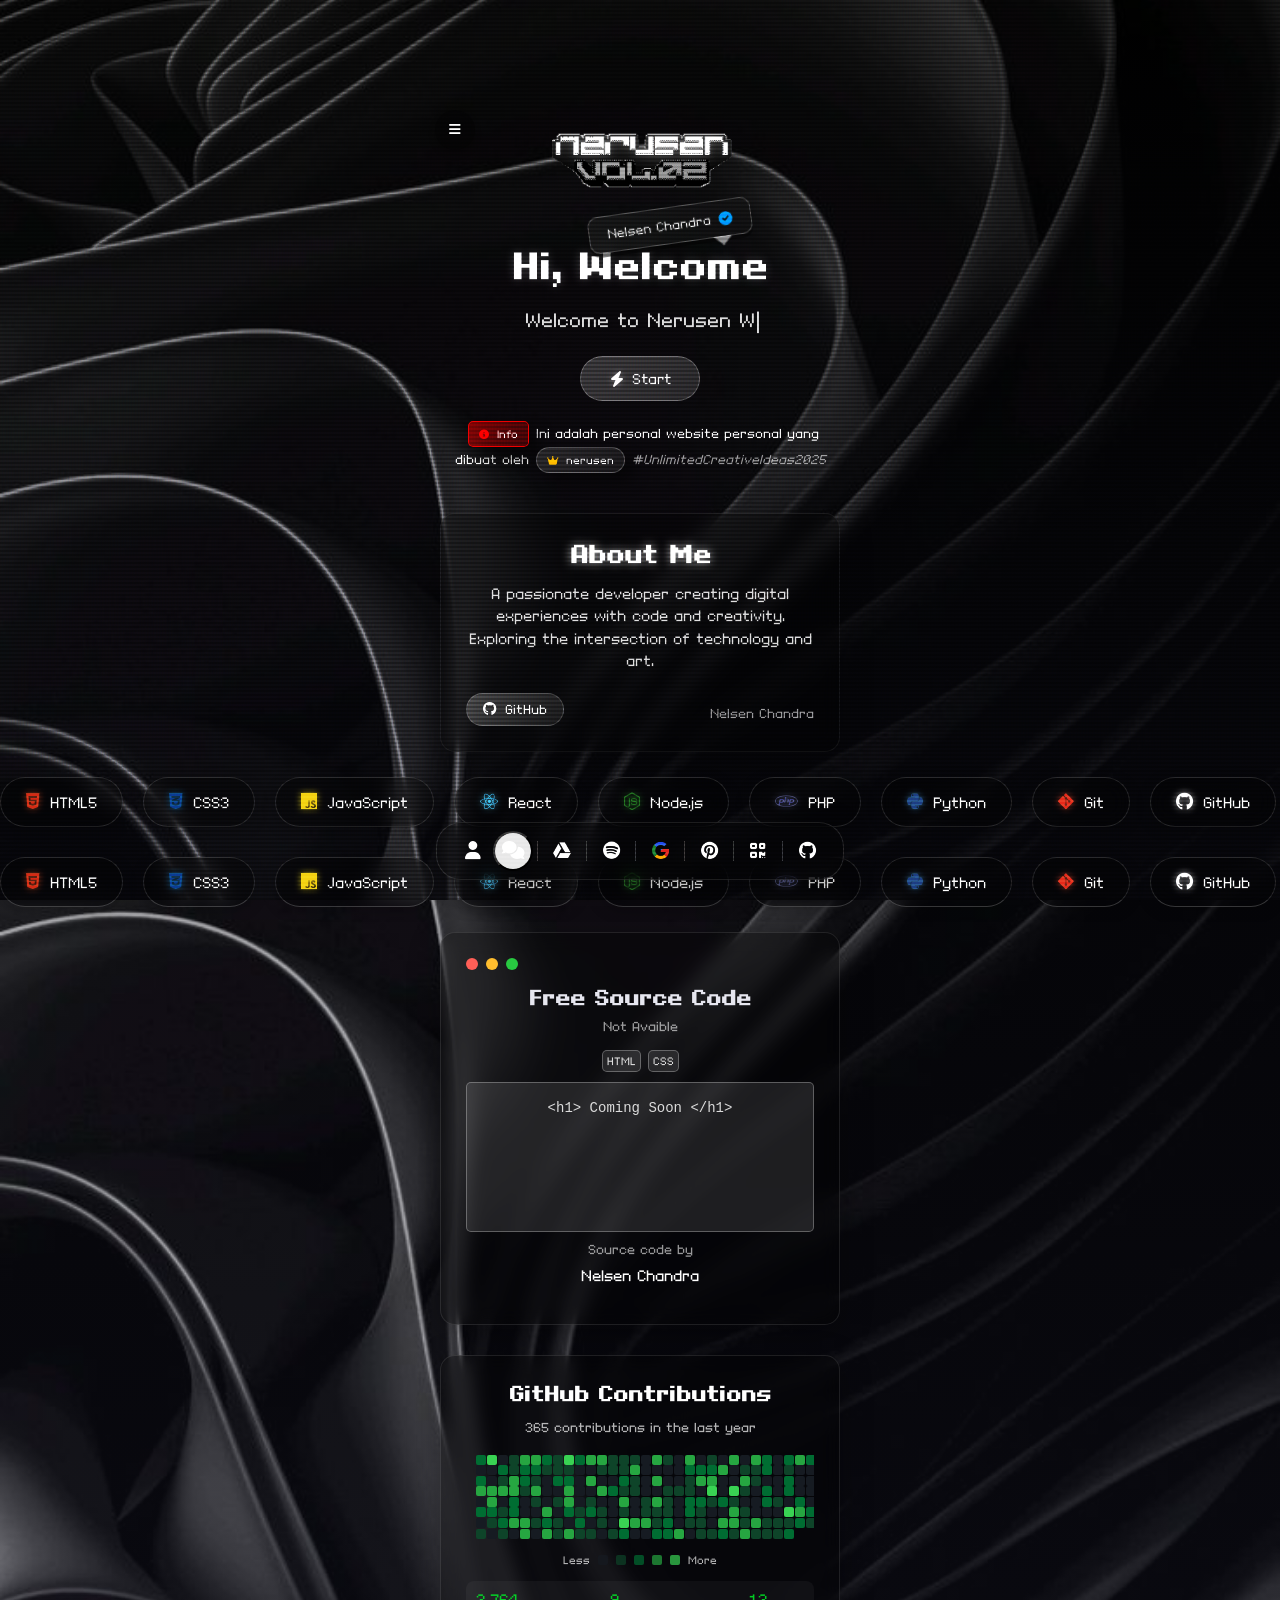
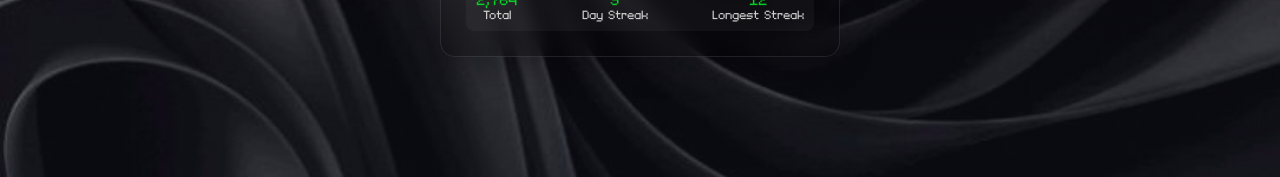
==== index.html @ 4bb4ef67 "Update index.html" ====
<!DOCTYPE html>
<html lang="en">
<head>
    <meta charset="UTF-8">
    <meta name="viewport" content="width=device-width, initial-scale=1.0">
    <title>Nerusen - Digital Space & Creative Portfolio</title>
    
    <!-- Primary Meta Tags -->
    <meta name="title" content="Nerusen - Digital Space & Creative Portfolio">
    <meta name="description" content="Welcome to Nerusen's digital space - a creative portfolio showcasing web development, design, and innovative digital experiences. Explore my projects and connect with me!">
    <meta name="keywords" content="Nerusen, web development, portofolio, creative, digital space, Nelsen Chandra, programming, design, smk ketintang, surabaya, designer, Nelsen Sketsa, Nelsen Smk Ketintang, Viral, trend, store, desain, desainer, referensi, aesthetic, nerusen, nerusen takahashi, nelsen chandra wijaya, nelsen nerusen, nelsen, graphic designer, nelsen github, nelsen portofolio, portofolio nelsen">
    <meta name="author" content="Nelsen Chandra">
    <meta name="robots" content="index, follow">
    
    <!-- Open Graph / Facebook -->
    <meta property="og:type" content="website">
    <meta property="og:url" content="https://nerusen.web.id/">
    <meta property="og:title" content="Nerusen - Creative Portfolio🎨">
    <meta property="og:description" content="Welcome to Nerusen's digital space - a creative portfolio showcasing web development, design, and innovative digital experiences. Explore my projects and connect with me!">
    <meta property="og:image" content="https://nerusen.web.id/assets/images/preview.jpg">
    <meta property="og:image:width" content="1200">
    <meta property="og:image:height" content="630">
    <meta property="og:image:alt" content="Nerusen Digital Space Preview">
    <meta property="og:site_name" content="Nerusen">
    <meta property="og:locale" content="en_US">
    
    <!-- Twitter Card -->
    <meta name="twitter:card" content="summary_large_image">
    <meta name="twitter:url" content="https://nerusen.web.id/">
    <meta name="twitter:title" content="Nerusen - Digital Space & Creative Portfolio">
    <meta name="twitter:description" content="Welcome to Nerusen's digital space - a creative portfolio showcasing web development, design, and innovative digital experiences.">
    <meta name="twitter:image" content="https://nerusen.web.id/assets/images/preview.jpg">
    <meta name="twitter:image:alt" content="Nerusen Digital Space Preview">
    <meta name="twitter:site" content="@nerusen">
    <meta name="twitter:creator" content="@nerusen">
    
    <!-- WhatsApp specific meta tags -->
    <meta property="og:image:secure_url" content="https://nerusen.web.id/assets/images/preview.jpg">
    <meta property="og:image:type" content="image/jpeg">
    
    <!-- Additional SEO and Social Media -->
    <link rel="canonical" href="https://nerusen.web.id/">
    <link rel="icon" type="image/x-icon" href="/assets/images/logo.ico">
    <link rel="shortcut icon" type="image/x-icon" href="/assets/images/logo.ico">
    <link rel="apple-touch-icon" href="/assets/images/logo.ico">
    <link rel="manifest" href="/manifest.json">
    
    <link rel="stylesheet" href="https://cdnjs.cloudflare.com/ajax/libs/font-awesome/6.4.0/css/all.min.css">
    <link href="https://fonts.googleapis.com/css2?family=Silkscreen&display=swap" rel="stylesheet">
    <style>
        :root {
            --bg-color: #121212;
            --text-color: #ffffff;
            --card-bg: rgba(0, 0, 0, 0.322);
            --card-border: rgba(255, 255, 255, 0.1);
            --button-bg: rgba(255, 255, 255, 0.1);
            --button-hover: rgba(255, 255, 255, 0.15);
            --glass-blur: blur(10px);
            --success: #00ff009c;
            --danger: #ff0055;
        }

        * {
            margin: 0;
            padding: 0;
            box-sizing: border-box;
            transition: background-color 0.5s ease, color 0.3s ease;
        }

        body {
            font-family: 'Segoe UI', Tahoma, Geneva, Verdana, sans-serif;
            color: var(--text-color);
            min-height: 100vh;
            display: flex;
            flex-direction: column;
            align-items: center;
            justify-content: flex-start;
            padding: 20px;
            padding-top: 10vh;
            background: 
                linear-gradient(rgba(0, 0, 0, 0.411), rgba(33, 33, 56, 0.3)),
                url('bg.jpg') no-repeat center center fixed;
            background-size: cover;
            background-attachment: scroll;
            position: relative;
            overflow-y: auto;
            overflow-x: hidden;
        }

        body::before {
            position: fixed;
            top: 0;
            left: 0;
            width: 100%;
            height: 100%;
            content: "";
            background: 
                linear-gradient(rgba(0, 0, 0, 0.4), rgba(33, 33, 56, 0.3)),
                url('bg.jpg') no-repeat center center;
            background-size: cover;
            z-index: -1;
        }

        @font-face {
            font-family: 'codedex';
            src: url('assets/pixelgrid-squareboldm.woff') format('woff');
            font-weight: normal;
            font-style: normal;
        }

        @font-face {
            font-family: 'codedexs';
            src: url('assets/pixelgrid-squarebolds.woff') format('woff');
            font-weight: normal;
            font-style: normal;
        }

        /* LCD Overlay Effect */
        .lcd-overlay {
            position: fixed;
            top: 0;
            left: 0;
            width: 100%;
            height: 100%;
            background: 
                linear-gradient(rgba(0, 0, 0, 0.24) 50%, rgba(0, 0, 0, 0.473) 50%), 
                linear-gradient(90deg, rgba(255, 0, 0, 0.06), rgba(0, 255, 0, 0.02), rgba(0, 0, 255, 0.06));
            background-size: 100% 4px, 3px 100%;
            pointer-events: none;
            z-index: 10001;
            mix-blend-mode: overlay;
            animation: lcdOverlayMove 6s linear infinite;
            background-position: 0 0, 0 0;
            content: "";
            display: block;
        }

        @keyframes lcdOverlayMove {
            0% {
                background-position: 0 0, 0 0;
            }
            50% {
                background-position: 0 4px, 3px 0;
            }
            100% {
                background-position: 0 0, 0 0;
            }
        }

        .container {
            width: 100%;
            max-width: 450px;
            margin: 0 auto;
            position: relative;
            padding: 0 25px;
            box-sizing: border-box;
            text-align: center;
        }

        .menu-toggle {
            position: absolute;
            color: white;
            top: 20px;
            left: 20px;
            background: var(--card-bg);
            border: none;
            width: 40px;
            height: 40px;
            border-radius: 50%;
            display: flex;
            align-items: center;
            justify-content: center;
            cursor: pointer;
            backdrop-filter: var(--glass-blur);
            -webkit-backdrop-filter: var(--glass-blur);
            z-index: 10;
            transition: all 0.3s cubic-bezier(0.25, 0.8, 0.25, 1);
            box-shadow: 0 4px 6px rgba(0, 0, 0, 0.253);
        }

        .menu-toggle:hover {
            background: var(--card-bg);
            transform: scale(1.15);
        }

        .menu-dropdown {
            font-family: 'codedexs', monospace;
            position: absolute;
            top: 70px;
            left: 20px;
            background: var(--card-bg);
            backdrop-filter: var(--glass-blur);
            -webkit-backdrop-filter: var(--glass-blur);
            border-radius: 12px;
            padding: 10px;
            width: 250px;
            box-shadow: 0 8px 32px rgba(0, 0, 0, 0.404);
            border: 1px solid var(--card-border);
            opacity: 0;
            pointer-events: none;
            transform: translateY(-10px);
            transition: all 0.3s ease;
            z-index: 16;
        }

        .menu-toggle.active + .menu-dropdown {
            opacity: 1;
            pointer-events: all;
            transform: translateY(0);
        }

        .menu-dropdown a {
            display: block;
            padding: 8px 12px;
            background: var(--button-bg);
            color: var(--text-color);
            text-decoration: none;
            border-radius: 6px;
            margin: 4px 0;
            transition: background 0.3s ease;
        }

        .menu-dropdown a:hover {
            background: var(--success);
        }

        .profile-card {
            display: flex;
            flex-direction: column;
            align-items: center;
            margin-bottom: 30px;
            text-align: center;
        }

        .profile-pic {
            width: 200px;
            height: 100px;
            filter: saturate(0%);
            margin-top: 20px;
            object-fit: cover;
            margin-bottom: 20px;
            border: 0px solid var(--text-color);
            transition: transform 0.3s ease, backdrop-filter 0.2s ease;
            border-radius: 12px;
        }
        
        .profile-pic:hover {
            transform: scale(1.1);
            filter: none;
            -webkit-transform: scale(1.1);
        }

        .title-wrapper {
            display: flex;
            align-items: center;
            justify-content: center;
            position: relative;
            margin-bottom: 10px;
            width: 100%;
        }

        .title {
            font-family: 'codedex', monospace;
            font-size: 35px;
            font-weight: 700;
            text-align: center;
            margin-bottom: -25px;
            color: #ffffff !important;
            opacity: 1 !important;
            text-shadow: 0 0 10px rgba(255, 255, 255, 0.3);
            position: relative;
            z-index: 5;
            pointer-events: none;
            margin-top: 15px;
            line-height: 1.2;
            width: 100%;
            text-align: center;
            margin-left: auto;
            margin-right: auto;
            display: block;
        }

        .github-button-overlay {
            position: absolute;
            top: -45px;
            right: 20px;
            transform: translate(50px, -20px) rotate(-8deg);
            z-index: 15;
            display: flex;
            align-items: center;
            gap: 8px;
            padding: 10px 18px;
            background: linear-gradient(135deg, rgba(78, 78, 78, 0.3), rgba(39, 39, 39, 0.2));
            backdrop-filter: blur(10px);
            border: 1px solid rgba(255, 255, 255, 0.4);
            border-radius: 10px 10px 10px 10px;
            color: #ffffff;
            font-family: 'codedexs', monospace;
            font-size: 12px;
            font-weight: 500;
            text-decoration: none;
            cursor: pointer;
            transition: all 0.5s cubic-bezier(0.175, 0.885, 0.32, 1.275);
            box-shadow: 0 4px 0 rgba(0, 0, 0, 0.4);
            white-space: nowrap;
            pointer-events: auto;
            position: relative;
        }

        .github-button-overlay::before {
            content: '';
            position: absolute;
            bottom: -10px;
            right: 20px;
            width: 0;
            height: 0;
            border-style: solid;
            border-width: 10px 10px 0 10px;
            border-color: rgba(255, 255, 255, 0.4) transparent transparent transparent;
        }

        .github-button-overlay::after {
            content: '';
            position: absolute;
            bottom: -9px;
            right: 21px;
            width: 0;
            height: 0;
            border-style: solid;
            border-width: 9px 9px 0 9px;
            border-color: rgba(255, 255, 255, 0.4) transparent transparent transparent;
        }

        .github-button-overlay:hover {
            background: linear-gradient(135deg, rgba(0, 255, 136, 0.4), rgba(0, 255, 21, 0.3));
            transform: translate(50px, -20px) rotate(-10deg) scale(1.05);
            box-shadow: 0 6px 20px rgba(0, 255, 136, 0.4);
            border-color: rgba(0, 255, 136, 0.5);
        }

        .github-button-overlay:hover::before {
            border-color: rgba(0, 255, 136, 0.5) transparent transparent transparent;
        }

        .github-button-overlay:hover::after {
            border-color: rgba(0, 255, 136, 0.4) transparent transparent transparent;
        }

        .github-button-overlay:active {
            transform: translate(55px, -30px) rotate(-8deg) scale(1.02);
        }

        .github-button-overlay i {
            font-size: 14px;
        }

        .subtitle {
            font-family: 'codedexs', monospace;
            font-size: 18px;
            color: #ffffff !important;
            opacity: 0.9 !important;
            margin-bottom: 15px;
            display: flex;
            align-items: center;
            justify-content: center;
            gap: 5px;
        }

        .typewriter {
            display: inline-block;
            position: relative;
            min-height: 1.2em;
        }

        .typewriter::after {
            content: "|";
            position: absolute;
            right: -5px;
            top: 0;
            bottom: 0;
            margin: auto;
            height: 1em;
            animation: blink 1s step-start infinite;
        }

        @keyframes blink {
            0%, 100% { opacity: 1; }
            50% { opacity: 0; }
        }

        /* Bottom Navigation Bar Styles */
        .bottom-nav {
            position: fixed;
            bottom: 20px;
            left: 0;
            right: 0;
            margin: 0 auto;
            width: fit-content;
            background: var(--card-bg);
            backdrop-filter: var(--glass-blur);
            -webkit-backdrop-filter: var(--glass-blur);
            border: 1px solid rgba(255, 255, 255, 0.2);
            border-radius: 25px;
            padding: 8px 16px;
            display: flex;
            align-items: center;
            gap: 0;
            z-index: 1000;
            box-shadow: 0 8px 32px rgba(0, 0, 0, 0.3);
            transition: all 0.3s ease;
            overflow: hidden;
        }

        /* Glowing green animated border */
        .bottom-nav::before {
            content: '';
            position: absolute;
            top: -2px;
            left: -2px;
            right: -2px;
            bottom: -2px;
            background: linear-gradient(45deg, 
                transparent,
                transparent,
                transparent,
                #ffffff94,
                transparent,
                transparent,
                transparent);
            background-size: 400% 400%;
            border-radius: 27px;
            z-index: -1;
            animation: glowing-border 9s linear infinite;
        }

        @keyframes glowing-border {
            0% {
                background-position: 0% 50%;
                box-shadow: 0 0 5px #00ff00, 0 0 10px #00ff00, 0 0 15px #00ff00;
            }
            25% {
                background-position: 100% 0%;
                box-shadow: 0 0 10px #00ff88, 0 0 20px #00ff88, 0 0 30px #00ff88;
            }
            50% {
                background-position: 100% 100%;
                box-shadow: 0 0 15px #00ff00, 0 0 25px #00ff00, 0 0 35px #00ff00;
            }
            75% {
                background-position: 0% 100%;
                box-shadow: 0 0 10px #00ff88, 0 0 20px #00ff88, 0 0 30px #00ff88;
            }
            100% {
                background-position: 0% 50%;
                box-shadow: 0 0 5px #00ff00, 0 0 10px #00ff00, 0 0 15px #00ff00;
            }
        }


        .bottom-nav:hover {
            transform: translateY(-2px);
            box-shadow: 0 12px 40px rgba(0, 0, 0, 0.4);
        }

        .nav-item {
            display: flex;
            align-items: center;
            justify-content: center;
            width: 40px;
            height: 40px;
            color: var(--text-color);
            text-decoration: none;
            font-size: 18px;
            transition: all 0.3s ease;
            position: relative;
            border-radius: 50%;
        }

        .nav-item:hover {
            background: var(--button-hover);
            transform: scale(1.1);
        }

        .nav-item.active {
            background: var(--button-hover);
            color: var(--success);
        }

        .nav-divider {
            width: 1px;
            height: 20px;
            background: rgba(255, 255, 255, 0.315);
            margin: 0 4px;
        }

        /* Start Button Styles */
        .start-button {
            margin-top: 10px;
            font-family: 'codedexs', monospace;
            background: linear-gradient(135deg, rgba(255, 255, 255, 0.3), rgba(255, 255, 255, 0.2));
            backdrop-filter: blur(10px);
            border: 1.5px solid rgba(255, 255, 255, 0.4);
            border-radius: 25px;
            padding: 12px 25px;
            color: var(--text-color);
            font-weight: 500;
            text-decoration: none;
            display: inline-flex;
            align-items: center;
            justify-content: center;
            gap: 8px;
            cursor: pointer;
            transition: all 0.4s cubic-bezier(0.175, 0.885, 0.32, 1.275);
            user-select: none;
            width: 120px;
            height: 45px;
            position: relative;
            overflow: hidden;
            box-shadow: 0 0 0 rgba(255, 255, 255, 0.822);
        }

        .start-button::before {
            content: '';
            position: absolute;
            top: 0;
            left: -100%;
            width: 100%;
            height: 100%;
            background: linear-gradient(90deg, transparent, rgba(255, 255, 255, 0.2), transparent);
            transition: left 0.5s;
        }

        .start-button:hover:not(.loading)::before {
            left: 100%;
        }

        .start-button:hover:not(.loading) {
            background: linear-gradient(135deg, rgba(255, 255, 255, 0.4), rgba(255, 255, 255, 0.3));
            transform: translateY(-3px) scale(1.05);
            box-shadow: 0 8px 25px rgba(255, 255, 255, 0.3), 0 0 20px rgba(255, 255, 255, 0.2);
            border-color: rgba(255, 255, 255, 0.6);
        }

        .start-button:active:not(.loading) {
            transform: translateY(-1px) scale(1.02);
            box-shadow: 0 4px 15px rgba(255, 255, 255, 0.4);
        }

        .start-button.loading {
            cursor: not-allowed;
            background: linear-gradient(135deg, rgba(255, 255, 255, 0.1), rgba(255, 255, 255, 0.05));
            border-color: rgba(255, 255, 255, 0.521);
            animation: pulse-glow 2s ease-in-out infinite;
        }

        .start-button .fa-bolt {
            font-size: 16px;
            transition: all 0.4s ease;
            filter: drop-shadow(0 0 3px rgba(255, 255, 255, 0.5));
        }

        .start-button:hover:not(.loading) .fa-bolt {
            animation: bolt-flash 1.5s ease-in-out infinite;
        }

        .start-button.loading .fa-bolt {
            opacity: 0;
            transform: scale(0);
        }

        /* Enhanced loading animation */
        .loading-spinner {
            width: 24px;
            height: 24px;
            border: 2px solid rgba(255, 255, 255, 0.2);
            border-top: 2px solid rgba(255, 255, 255, 0.8);
            border-right: 2px solid rgba(255, 255, 255, 0.6);
            border-radius: 50%;
            animation: neon-spin 1.2s cubic-bezier(0.68, -0.55, 0.265, 1.55) infinite;
            position: absolute;
            left: 50%;
            top: 50%;
            transform: translate(-50%, -50%);
            box-shadow: 0 0 10px rgba(255, 255, 255, 0.5);
        }

        @keyframes neon-spin {
            0% { 
                transform: translate(-50%, -50%) rotate(0deg);
                box-shadow: 0 0 10px rgba(255, 255, 255, 0.5);
            }
            50% {
                box-shadow: 0 0 20px rgba(255, 255, 255, 0.8), 0 0 30px rgba(255, 255, 255, 0.4);
            }
            100% { 
                transform: translate(-50%, -50%) rotate(360deg);
                box-shadow: 0 0 10px rgba(255, 255, 255, 0.5);
            }
        }

        @keyframes pulse-glow {
            0%, 100% {
                box-shadow: 0 0 5px rgba(255, 255, 255, 0.2);
            }
            50% {
                box-shadow: 0 0 15px rgba(255, 255, 255, 0.4), 0 0 25px rgba(255, 255, 255, 0.2);
            }
        }

        @keyframes bolt-flash {
            0%, 100% {
                filter: drop-shadow(0 0 3px rgba(255, 255, 255, 0.5));
                transform: scale(1);
            }
            50% {
                filter: drop-shadow(0 0 8px rgb(255, 255, 255));
                transform: scale(1.2);
            }
        }

        /* About Me Container Styles */
        .about-container {
            margin-top: 40px;
            margin-bottom: -30px;
            background: var(--card-bg);
            backdrop-filter: var(--glass-blur);
            -webkit-backdrop-filter: var(--glass-blur);
            border: 1px solid var(--card-border);
            border-radius: 15px;
            padding: 25px;
            width: 100%;
            max-width: 400px;
            box-shadow: 0 8px 32px rgba(0, 0, 0, 0.3);
            transition: all 0.3s ease;
        }

        .about-container:hover {
            transform: translateY(-2px);
            box-shadow: 0 12px 40px rgba(0, 0, 0, 0.4);
        }

        .about-title {
            font-family: 'codedex', monospace;
            font-size: 24px;
            font-weight: 700;
            color: var(--text-color);
            margin-bottom: 15px;
            text-align: center;
            text-shadow: 0 0 10px rgb(255, 255, 255);
        }

        .about-description {
            font-family: 'codedexs', monospace;
            font-size: 14px;
            color: var(--text-color);
            opacity: 0.9;
            line-height: 1.6;
            margin-bottom: 20px;
            text-align: center;
        }

        .about-footer {
            display: flex;
            justify-content: space-between;
            align-items: center;
            gap: 15px;
        }

        .github-button {
            display: inline-flex;
            align-items: center;
            gap: 8px;
            background: linear-gradient(135deg, rgba(255, 255, 255, 0.384), rgba(255, 255, 255, 0.1));
            border: 1px solid rgba(255, 255, 255, 0.3);
            border-radius: 20px;
            padding: 8px 16px;
            color: var(--text-color);
            text-decoration: none;
            font-family: 'codedexs', monospace;
            font-size: 12px;
            transition: all 0.3s ease;
            backdrop-filter: blur(5px);
        }

        .github-button:hover {
            background: linear-gradient(135deg, rgba(255, 255, 255, 0.3), rgba(255, 255, 255, 0.541));
            transform: scale(1.05);
            box-shadow: 0 4px 15px rgba(255, 255, 255, 0.3);
        }

        .github-button i {
            font-size: 14px;
        }

        .author-name {
            font-family: 'codedexs', monospace;
            font-size: 12px;
            margin-top: 8px;
            color: var(--text-color);
            opacity: 0.7;
            /*font-style: italic;*/
        }

        .footer-start {
            font-family: 'codedexs', monospace;
            font-size: 12px;
            line-height: 20px;
            margin-top: 20px;
            transition: all 0.5s ease;
        }

        .nelsen {
            display: inline-flex;
            align-items: center;
            gap: 8px;
            background: linear-gradient(135deg, rgba(184, 184, 184, 0.288), rgba(92, 92, 92, 0.3));
            border: 1px solid rgba(255, 255, 255, 0.411);
            border-radius: 30px;
            padding: 2px 10px;
            margin-right: 7px;
            margin-left: 7px;
            box-shadow: 10px 10px 15px rgba(0, 0, 0, 0.445);
            color: rgb(255, 255, 255);
            text-decoration: none;
            font-family: 'codedexs', monospace;
            font-size: 10px;
            perspective: 300px;
            transition: all 0.5s ease;
            backdrop-filter: blur(5px);
        }

        .nelsen:hover {
            background: linear-gradient(135deg, rgba(255, 255, 255, 0.3), rgba(43, 43, 43, 0.7));
            box-shadow: 10px 10px 15px rgba(0, 0, 0, 0.63);
            border: 1px solid rgba(255, 255, 255, 0.411);
            transform: rotate(8deg) scale(1.1);
            transition: all 0.5s ease;
        }

        .nelsen:hover i {
            transform: scale(1.2);
        }

        .nelsen i {
            color:rgb(255, 208, 0);
            font-size: 10px;
            transition: all 0.5s ease;
        }

        .info {
            display: inline-flex;
            align-items: center;
            gap: 8px;
            background: linear-gradient(135deg, rgba(255, 0, 0, 0.637), rgba(255, 0, 0, 0.349));
            border: 1px solid rgba(255, 0, 0, 0.932);
            border-radius: 5px;
            padding: 2px 10px;
            margin-right: 7px;
            margin-left: 7px;
            box-shadow: 10px 10px 15px rgba(0, 0, 0, 0.445);
            color: rgb(255, 255, 255);
            text-decoration: none;
            font-family: 'codedexs', monospace;
            font-size: 10px;
            transition: all 0.5s ease;
            backdrop-filter: blur(5px);
        }

        .info:hover {
            background: linear-gradient(135deg, rgba(255, 0, 0, 0.637), rgba(255, 0, 0, 0.349));
            box-shadow: 10px 10px 15px rgba(0, 0, 0, 0.63);
            border: 1px solid rgba(255, 0, 0, 0.932);
            transform: scale(1.1);
            transition: all 0.5s ease;
        }

        .info:hover i {
            color: rgb(255, 255, 255);
            transition: all 0.5s ease;
        }

        .info i {
            color:rgb(255, 0, 0);
            font-size: 10px;
            transition: all 0.5s ease;
        }

        /* Responsive adjustments for about container */
        @media (max-width: 480px) {
            .about-container {
                padding: 20px;
                margin-top: 30px;
            }
            
            .about-title {
                font-size: 20px;
            }
            
            .about-description {
                font-size: 12px;
            }
            
            .about-footer {
                flex-direction: column;
                gap: 10px;
                align-items: center;
            }
            
            .github-button {
                font-size: 11px;
                padding: 6px 12px;
            }
            
            .author-name {
                font-size: 11px;
            }

            .nelsen {
                font-size: 9px;
            }

            .footer-start {
                font-size: 11px;
            }
        }

        /* Responsive adjustments for nav */
        @media (max-width: 480px) {
            .bottom-nav {
                bottom: 15px;
                padding: 6px 12px;
            }
            
            .nav-item {
                width: 35px;
                height: 35px;
                font-size: 16px;
            }
        }

        .github-contributions {
            margin-top: 30px;
            background: rgba(0, 0, 0, 0.322);
            backdrop-filter: blur(10px);
            -webkit-backdrop-filter: blur(10px);
            border: 1px solid rgba(255, 255, 255, 0.1);
            border-radius: 15px;
            padding: 25px;
            margin-bottom: 50px;
            width: 100%;
            max-width: 400px;
            box-shadow: 0 8px 32px rgba(0, 0, 0, 0.3);
            transition: all 0.3s ease;
            font-family: 'Segoe UI', Tahoma, Geneva, Verdana, sans-serif;
        }

        .github-contributions:hover {
            transform: translateY(-2px);
            box-shadow: 0 12px 40px rgba(0, 0, 0, 0.4);
        }

        .contributions-title {
            font-family: 'codedex', monospace;
            font-size: 20px;
            font-weight: 700;
            color: #ffffff;
            margin-bottom: 15px;
            text-align: center;
        }

        .contributions-subtitle {
            font-family: 'codedexs', monospace;
            font-size: 12px;
            color: #ffffff;
            opacity: 0.7;
            margin-bottom: 20px;
            text-align: center;
        }

        .contributions-scroll-container {
            width: 100%;
            overflow-x: auto;
            position: relative;
            border-radius: 0px;
            scrollbar-width: thin;
            scrollbar-color: rgba(255, 255, 255, 0.2) transparent;
            padding: 0 10px;
            box-sizing: border-box;
        }

        .contributions-scroll-container::-webkit-scrollbar {
            height: 6px;
        }

        .contributions-scroll-container::-webkit-scrollbar-track {
            background: rgba(255, 255, 255, 0.1);
            border-radius: 3px;
        }

        .contributions-scroll-container::-webkit-scrollbar-thumb {
            background: rgba(255, 255, 255, 0.3);
            border-radius: 3px;
        }

        .contributions-scroll-container::-webkit-scrollbar-thumb:hover {
            background: rgba(255, 255, 255, 0.5);
        }
        
        .contribution-grid {
            display: grid;
            grid-template-columns: repeat(48, 1fr);
            grid-template-rows: repeat(7, 1fr);
            column-gap: 1px;
            row-gap: -2px;
            margin: 0;
            width: fit-content;
            min-width: 100%;
            padding: 0;
            height: 84px;
        }

        .contribution-day {
            width: 10px;
            height: 10px;
            border-radius: 2px;
            cursor: pointer;
            transition: all 0.2s ease;
        }

        .contribution-day:hover {
            transform: scale(1.2);
            box-shadow: 0 0 5px rgba(255, 255, 255, 0.3);
        }

        .level-0 { background-color: #161b22; }
        .level-1 { background-color: #0e4429; }
        .level-2 { background-color: #006d32; }
        .level-3 { background-color: #26a641; }
        .level-4 { background-color: #39d353; }

        .contribution-legend {
            display: flex;
            align-items: center;
            justify-content: center;
            gap: 8px;
            margin-top: 15px;
            font-family: 'codedexs', monospace;
            font-size: 10px;
            color: #ffffff;
            opacity: 0.7;
        }

        .legend-item {
            display: flex;
            align-items: center;
            gap: 4px;
        }

        .legend-color {
            width: 10px;
            height: 10px;
            border-radius: 2px;
        }

        .contribution-stats {
            display: flex;
            justify-content: space-between;
            align-items: center;
            gap: 15px;
            margin-top: 15px;
            padding: 10px;
            background: rgba(255, 255, 255, 0.05);
            border-radius: 8px;
            font-family: 'codedexs', monospace;
            font-size: 11px;
            color: #ffffff;
            opacity: 0.8;
        }

        .stat-item {
            text-align: center;
        }

        .stat-number {
            font-size: 14px;
            font-weight: bold;
            color: #00ff2a;
        }

        .month-label {
            grid-column: span 4;
            text-align: left;
            padding-left: 2px;
            white-space: nowrap;
        }

        @media (max-width: 480px) {
            .contribution-grid {
                grid-template-columns: repeat(53, 1fr);
                grid-template-rows: repeat(7, 1fr);
            }
            
            .contribution-day {
                width: 6px;
                height: 6px;
            }
            
            .contribution-months {
                grid-template-columns: repeat(53, 1fr);
                font-size: 7px;
            }
            
            .contributions-scroll-container {
                overflow-x: auto;
                -webkit-overflow-scrolling: touch;
            }
        }

        @media (max-width: 375px) {
            .contribution-day {
                width: 5px;
                height: 5px;
            }
            
            .contribution-months {
                font-size: 6px;
            }
        }

        @media (max-width: 320px) {
            .contribution-day {
                width: 4px;
                height: 4px;
            }
        }

        /* From Uiverse.io by mymiamo */ 
        .card {
            width: 100%;
            max-width: 400px;
            padding: 25px;
            border: 1px solid #0d1117;
            border-radius: 15px;
            backdrop-filter: var(--glass-blur);
            -webkit-backdrop-filter: var(--glass-blur);
            border: 1px solid var(--card-border);
            background-color: var(--card-bg);
            box-shadow: 0 8px 32px rgba(0, 0, 0, 0.3);
            cursor: pointer;
            margin-top: 10px;
            transition:
                transform 0.2s,
                box-shadow 0.2s;
            position: relative;
            font-family:
                codedexs,
                -apple-system,
                BlinkMacSystemFont,
                "Segoe UI",
                Roboto,
                Oxygen,
                Ubuntu,
                Cantarell,
                "Open Sans",
                "Helvetica Neue",
                sans-serif;
        }

        .card:hover {
            transform: translateY(-5px);
            box-shadow: 0 6px 12px rgba(0, 0, 0, 0.15);
        }

        .mac-header {
            display: flex;
            align-items: center;
            gap: 8px;
            margin-bottom: 15px;
        }

        .mac-header span {
            display: inline-block;
            width: 12px;
            height: 12px;
            border-radius: 50%;
        }

        .mac-header .red {
            background-color: #ff5f57;
        }

        .mac-header .yellow {
            background-color: #ffbd2e;
        }

        .mac-header .green {
            background-color: #28c941;
        }

        .card-title {
            font-family: 'codedex', monospace;
            font-size: 20px;
            margin-bottom: 15px;
            color: #e6e6ef;
        }

        .card-description {
            font-size: 12px;
            color: #ffffff96;
            margin-top: 10px;
            margin-bottom: 15px;
        }

        .card-nelsen {
            font-size: 14px;
            color: #ffffff;
            margin-top: -5px;
            margin-bottom: 15px;
        }

        .card .card-tag {
            display: inline-block;
            font-size: 10px;
            border-radius: 5px;
            background-color: var(--button-bg);
            padding: 4px;
            margin-block-end: 5px;
            color: #dcdcdc;
            border: 1px solid #f3f3f34b;
        }

        .code-editor {
            background-color: var(--button-bg);
            color: #dcdcdc;
            font-family:
                system-ui,
                -apple-system,
                BlinkMacSystemFont,
                "Segoe UI",
                Roboto,
                Oxygen,
                Ubuntu,
                Cantarell,
                "Open Sans",
                "Helvetica Neue",
                monospace;
            font-size: 14px;
            line-height: 1.5;
            border-radius: 5px;
            padding: 15px;
            overflow: auto;
            height: 150px;
            border: 1px solid #f3f3f34b;
            margin-top: 5px;
        }

        .code-editor::-webkit-scrollbar {
            width: 8px;
        }

        .code-editor::-webkit-scrollbar-thumb {
            background: #555;
            border-radius: 4px;
        }

        .code-editor pre code {
            white-space: pre-wrap;
            display: block;
        }

        /* === PERFECT SEAMLESS INFINITY MARQUEE SYSTEM === */
        
        /* Perfect Seamless Infinity Marquee Container */
        .infinity-marquee-container {
            position: relative;
            width: 100vw;
            margin-left: calc(-50vw + 50%);
            margin-right: calc(-50vw + 50%);
            overflow: hidden;
            background: transparent;
            margin: 10px 0 20px 0;
            padding: 0;
            left: 0;
            right: 0;
        }

        /* Infinity Row Container */
        .infinity-marquee-row {
            position: relative;
            overflow: hidden;
            width: 100%;
        }

        /* Perfect Seamless Track - No Gaps Guaranteed */
        .infinity-track {
            display: flex;
            gap: 20px;
            padding: 15px 0;
            will-change: transform;
            width: max-content;
            backface-visibility: hidden;
            perspective: 1000px;
            transform: translateZ(0);
        }

        /* Left to Right Animation - Optimized for seamless loop */
        .infinity-track.scroll-left {
            animation: infinity-scroll-left 25s linear infinite;
        }

        /* Right to Left Animation - Optimized for seamless loop */
        .infinity-track.scroll-right {
            animation: infinity-scroll-right 25s linear infinite;
        }

        /* Reverse direction for second row - Optimized timing */
        .infinity-track.reverse {
            animation: infinity-scroll-reverse 30s linear infinite;
        }

        /* Enhanced Tag Styles for Perfect Animation */
        .infinity-tag {
            display: flex;
            align-items: center;
            gap: 10px;
            padding: 15px 25px;
            background: var(--card-bg);
            backdrop-filter: var(--glass-blur);
            border: 1px solid rgba(255, 255, 255, 0.2);
            border-radius: 30px;
            color: #ffffff;
            font-family: 'codedexs', monospace;
            font-size: 14px;
            white-space: nowrap;
            transition: all 0.4s cubic-bezier(0.175, 0.885, 0.32, 1.275);
            box-shadow: 0 4px 15px rgba(0, 0, 0, 0.2);
            position: relative;
            overflow: hidden;
            flex-shrink: 0;
        }

        .infinity-tag::before {
            content: '';
            position: absolute;
            top: 0;
            left: -100%;
            width: 100%;
            height: 100%;
            background: linear-gradient(90deg, 
                transparent, 
                rgba(255, 255, 255, 0.1), 
                transparent);
            transition: left 0.6s ease;
        }

        .infinity-tag:hover::before {
            left: 100%;
        }

        .infinity-tag:hover {
            transform: translateY(-3px) scale(1.05);
            background: linear-gradient(135deg, 
                rgba(0, 255, 136, 0.2), 
                rgba(0, 255, 76, 0.37));
            box-shadow: 0 8px 25px rgba(0, 255, 136, 0.3);
            border-color: rgba(0, 255, 136, 0.4);
        }

        /* Icon Styles */
        .infinity-tag i {
            font-size: 18px;
            transition: all 0.3s ease;
            filter: drop-shadow(0 0 3px currentColor);
        }

        /* Perfect Seamless Keyframes - No Jumps */
        @keyframes infinity-scroll-left {
            0% {
                transform: translateX(0);
            }
            100% {
                transform: translateX(-50%);
            }
        }

        @keyframes infinity-scroll-right {
            0% {
                transform: translateX(-50%);
            }
            100% {
                transform: translateX(0);
            }
        }

        /* Ultra-smooth reverse animation for seamless loop */
        @keyframes infinity-scroll-reverse {
            0% {
                transform: translateX(-50%);
            }
            100% {
                transform: translateX(0);
            }
        }

        /* Ultra-Smooth Performance Optimizations */
        .infinity-track,
        .infinity-track * {
            will-change: transform;
            backface-visibility: hidden;
            perspective: 1000px;
        }

        /* Responsive Adjustments */
        @media (max-width: 768px) {
            .infinity-marquee-container {
                margin: 15px 0;
            }
            
            .infinity-track {
                gap: 15px;
            }
            
            .infinity-track.scroll-left,
            .infinity-track.scroll-right {
                animation-duration: 30s;
            }
            
            .infinity-tag {
                padding: 12px 20px;
                font-size: 13px;
            }
        }

        @media (max-width: 480px) {
            .infinity-track {
                gap: 12px;
            }
            
            .infinity-track.scroll-left,
            .infinity-track.scroll-right {
                animation-duration: 25s;
            }
            
            .infinity-tag {
                padding: 10px 16px;
                font-size: 12px;
            }
        }

        @media (max-width: 375px) {
            .infinity-track {
                gap: 10px;
            }
            
            .infinity-track.scroll-left,
            .infinity-track.scroll-right {
                animation-duration: 20s;
            }
            
            .infinity-tag {
                padding: 8px 14px;
                font-size: 11px;
            }
        }

    </style>
</head>
<body>
    <!-- LCD Overlay Effect -->
    <div class="lcd-overlay"></div>

    <div class="container">
        <!-- Menu Toggle Button -->
        <button class="menu-toggle" onclick="toggleMenu()">
            <i class="fas fa-bars"></i>
        </button>
        
        <!-- Dropdown Menu -->
        <div class="menu-dropdown">
            <a href="https://discord.gg/nerusen"><i class="fab fa-discord"></i> Discord</a>
            <a href="https://github.com/nerusen"><i class="fab fa-github"></i> GitHub</a>
        </div>

        <!-- Profile Card -->
        <div class="profile-card">
            <img src="pic.gif" alt="Profile" class="profile-pic">
        <div class="title-wrapper">
            <h1 class="title">Hi, Welcome</h1>
        </div>
        <button class="github-button-overlay">
            <span>Nelsen Chandra</span>
            <i class="fa-solid fa-circle-check" style="color: rgb(0, 183, 255)"></i>
        </button>
            <p class="subtitle">
                <span class="typewriter">Welcome to my digital space</span>
            </p>
            
            <!-- Start Button -->
            <button id="start-button" class="start-button" onclick="startWelcome()">
                <i class="fas fa-bolt" id="start-icon"></i>
                <span id="start-text">Start</span>
                <div class="loading-spinner" id="loading-spinner" style="display: none;"></div>
            </button>

            <span class="footer-start" style="color: var(--text-color);"><a class="info" style="opacity: 1 !important;">
                        <i class="fas fa-circle-info fa-fade"></i> Info
                    </a>Ini adalah personal website personal yang dibuat oleh<a class="nelsen" style="opacity: 1 !important;">
                        <i class="fas fa-crown"></i>nerusen
                    </a><span style="opacity: 0.7 !important; font-style: italic;">#UnlimitedCreativeIdeas2025 </span></span>
            
            <!-- About Me Container -->
            <div class="about-container">
                <h2 class="about-title">About Me</h2>
                <p class="about-description">
                    A passionate developer creating digital experiences with code and creativity. 
                    Exploring the intersection of technology and art.
                </p>
                <div class="about-footer">
                    <a href="https://github.com/nerusen" class="github-button" target="_blank">
                        <i class="fab fa-github"></i>
                        GitHub
                    </a>
                    <span class="author-name">Nelsen Chandra</span>
                </div>
            </div>
        </div>
    </div>
            <!-- NEW SMOOTH INFINITY MARQUEE SECTION - REORGANIZED FOR SEAMLESS LOOPING -->
            <div class="infinity-marquee-container">
                <!-- First Row - Left to Right with Duplicated Content for Seamless Loop -->
                <div class="infinity-marquee-row">
                    <div class="infinity-track scroll-left">
                        <!-- First Set -->
                        <div class="infinity-tag"><i class="fab fa-html5" style="color: #E34F26;"></i> HTML5</div>
                        <div class="infinity-tag"><i class="fab fa-css3-alt" style="color: #1572B6;"></i> CSS3</div>
                        <div class="infinity-tag"><i class="fab fa-js" style="color: #F7DF1E;"></i> JavaScript</div>
                        <div class="infinity-tag"><i class="fab fa-react" style="color: #61DAFB;"></i> React</div>
                        <div class="infinity-tag"><i class="fab fa-node-js" style="color: #339933;"></i> Node.js</div>
                        <div class="infinity-tag"><i class="fab fa-php" style="color: #777BB4;"></i> PHP</div>
                        <div class="infinity-tag"><i class="fab fa-python" style="color: #3776AB;"></i> Python</div>
                        <div class="infinity-tag"><i class="fab fa-git-alt" style="color: #F05032;"></i> Git</div>
                        <div class="infinity-tag"><i class="fab fa-github" style="color: #ffffff;"></i> GitHub</div>
                        <div class="infinity-tag"><i class="fas fa-rocket" style="color: #ffffff;"></i> Vercel</div>
                        <div class="infinity-tag"><i class="fab fa-docker" style="color: #2496ED;"></i> Docker</div>
                        <div class="infinity-tag"><i class="fas fa-database" style="color: #47A248;"></i> MongoDB</div>
                        <div class="infinity-tag"><i class="fas fa-database" style="color: #4479A1;"></i> MySQL</div>
                        <div class="infinity-tag"><i class="fas fa-database" style="color: #336791;"></i> PostgreSQL</div>
                        <div class="infinity-tag"><i class="fas fa-code" style="color: #3178C6;"></i> TypeScript</div>
                        <div class="infinity-tag"><i class="fab fa-vuejs" style="color: #4FC08D;"></i> Vue.js</div>
                        <div class="infinity-tag"><i class="fab fa-angular" style="color: #DD0031;"></i> Angular</div>
                        <div class="infinity-tag"><i class="fab fa-bootstrap" style="color: #7952B3;"></i> Bootstrap</div>
                        <div class="infinity-tag"><i class="fas fa-wind" style="color: #4FC08D;"></i> Tailwind</div>
                        <div class="infinity-tag"><i class="fab fa-sass" style="color: #CC6699;"></i> Sass</div>
                        <div class="infinity-tag"><i class="fas fa-cogs" style="color: #8DD6F9;"></i> Webpack</div>
                        <div class="infinity-tag"><i class="fas fa-server" style="color: #339933;"></i> Express</div>
                        <div class="infinity-tag"><i class="fas fa-fire" style="color: #FFCA28;"></i> Firebase</div>
                        <div class="infinity-tag"><i class="fab fa-nextjs" style="color: #51ff00;"></i> Next.js</div>
                        <div class="infinity-tag"><i class="fab fa-nuxtjs" style="color: #00DC82;"></i> Nuxt.js</div>
                        <div class="infinity-tag"><i class="fab fa-gatsby" style="color: #663399;"></i> Gatsby</div>
                        <div class="infinity-tag"><i class="fab fa-graphql" style="color: #E10098;"></i> GraphQL</div>
                        <div class="infinity-tag"><i class="fas fa-redis" style="color: #DC382D;"></i> Redis</div>
                        <div class="infinity-tag"><i class="fas fa-server" style="color: #009639;"></i> Nginx</div>
                        <div class="infinity-tag"><i class="fab fa-aws" style="color: #FF9900;"></i> AWS</div>
                        <div class="infinity-tag"><i class="fab fa-linux" style="color: rgb(255, 255, 255);"></i> Linux</div>
                        <div class="infinity-tag"><i class="fas fa-code" style="color: #007ACC;"></i> VS Code</div>
                        <div class="infinity-tag"><i class="fab fa-figma" style="color: #F24E1E;"></i> Figma</div>
                        <div class="infinity-tag"><i class="fas fa-palette" style="color: #00C4CC;"></i> Canva</div>
                        <div class="infinity-tag"><i class="fas fa-sticky-note" style="color: #bbff00;"></i> Notion</div>
                        <div class="infinity-tag"><i class="fab fa-slack" style="color: #4A154B;"></i> Slack</div>
                        <div class="infinity-tag"><i class="fab fa-discord" style="color: #5865F2;"></i> Discord</div>
                        <div class="infinity-tag"><i class="fab fa-jenkins" style="color: #D24939;"></i> Jenkins</div>
                        <div class="infinity-tag"><i class="fas fa-dharmachakra" style="color: #326CE5;"></i> Kubernetes</div>
                        <div class="infinity-tag"><i class="fas fa-layer-group" style="color: #2496ED;"></i> Docker Compose</div>
                        <div class="infinity-tag"><i class="fas fa-mobile-alt" style="color: #A4C639;"></i> Android</div>
                        <div class="infinity-tag"><i class="fab fa-apple" style="color: #A8AAAC;"></i> iOS</div>
                        <div class="infinity-tag"><i class="fas fa-cloud" style="color: #00BFFF;"></i> Azure</div>
                        <div class="infinity-tag"><i class="fas fa-globe" style="color: #FF7139;"></i> Netlify</div>
                        <div class="infinity-tag"><i class="fas fa-code-branch" style="color: #F05032;"></i> GitLab</div>
                        <div class="infinity-tag"><i class="fas fa-bug" style="color: #7548A6;"></i> Testing</div>
                        <!-- Duplicated Set for Seamless Loop -->
                        <div class="infinity-tag"><i class="fab fa-html5" style="color: #E34F26;"></i> HTML5</div>
                        <div class="infinity-tag"><i class="fab fa-css3-alt" style="color: #1572B6;"></i> CSS3</div>
                        <div class="infinity-tag"><i class="fab fa-js" style="color: #F7DF1E;"></i> JavaScript</div>
                        <div class="infinity-tag"><i class="fab fa-react" style="color: #61DAFB;"></i> React</div>
                        <div class="infinity-tag"><i class="fab fa-node-js" style="color: #339933;"></i> Node.js</div>
                        <div class="infinity-tag"><i class="fab fa-php" style="color: #777BB4;"></i> PHP</div>
                        <div class="infinity-tag"><i class="fab fa-python" style="color: #3776AB;"></i> Python</div>
                        <div class="infinity-tag"><i class="fab fa-git-alt" style="color: #F05032;"></i> Git</div>
                        <div class="infinity-tag"><i class="fab fa-github" style="color: #ffffff;"></i> GitHub</div>
                        <div class="infinity-tag"><i class="fas fa-rocket" style="color: #ffffff;"></i> Vercel</div>
                        <div class="infinity-tag"><i class="fab fa-docker" style="color: #2496ED;"></i> Docker</div>
                        <div class="infinity-tag"><i class="fas fa-database" style="color: #47A248;"></i> MongoDB</div>
                        <div class="infinity-tag"><i class="fas fa-database" style="color: #4479A1;"></i> MySQL</div>
                        <div class="infinity-tag"><i class="fas fa-database" style="color: #336791;"></i> PostgreSQL</div>
                        <div class="infinity-tag"><i class="fas fa-code" style="color: #3178C6;"></i> TypeScript</div>
                        <div class="infinity-tag"><i class="fab fa-vuejs" style="color: #4FC08D;"></i> Vue.js</div>
                        <div class="infinity-tag"><i class="fab fa-angular" style="color: #DD0031;"></i> Angular</div>
                        <div class="infinity-tag"><i class="fab fa-bootstrap" style="color: #7952B3;"></i> Bootstrap</div>
                        <div class="infinity-tag"><i class="fas fa-wind" style="color: #4FC08D;"></i> Tailwind</div>
                        <div class="infinity-tag"><i class="fab fa-sass" style="color: #CC6699;"></i> Sass</div>
                        <div class="infinity-tag"><i class="fas fa-cogs" style="color: #8DD6F9;"></i> Webpack</div>
                        <div class="infinity-tag"><i class="fas fa-server" style="color: #339933;"></i> Express</div>
                        <div class="infinity-tag"><i class="fas fa-fire" style="color: #FFCA28;"></i> Firebase</div>
                        <div class="infinity-tag"><i class="fab fa-nextjs" style="color: #51ff00;"></i> Next.js</div>
                        <div class="infinity-tag"><i class="fab fa-nuxtjs" style="color: #00DC82;"></i> Nuxt.js</div>
                        <div class="infinity-tag"><i class="fab fa-gatsby" style="color: #663399;"></i> Gatsby</div>
                        <div class="infinity-tag"><i class="fab fa-graphql" style="color: #E10098;"></i> GraphQL</div>
                        <div class="infinity-tag"><i class="fas fa-redis" style="color: #DC382D;"></i> Redis</div>
                        <div class="infinity-tag"><i class="fas fa-server" style="color: #009639;"></i> Nginx</div>
                        <div class="infinity-tag"><i class="fab fa-aws" style="color: #FF9900;"></i> AWS</div>
                        <div class="infinity-tag"><i class="fab fa-linux" style="color: rgb(255, 255, 255);"></i> Linux</div>
                        <div class="infinity-tag"><i class="fas fa-code" style="color: #007ACC;"></i> VS Code</div>
                        <div class="infinity-tag"><i class="fab fa-figma" style="color: #F24E1E;"></i> Figma</div>
                        <div class="infinity-tag"><i class="fas fa-palette" style="color: #00C4CC;"></i> Canva</div>
                        <div class="infinity-tag"><i class="fas fa-sticky-note" style="color: #bbff00;"></i> Notion</div>
                        <div class="infinity-tag"><i class="fab fa-slack" style="color: #4A154B;"></i> Slack</div>
                        <div class="infinity-tag"><i class="fab fa-discord" style="color: #5865F2;"></i> Discord</div>
                        <div class="infinity-tag"><i class="fab fa-jenkins" style="color: #D24939;"></i> Jenkins</div>
                        <div class="infinity-tag"><i class="fas fa-dharmachakra" style="color: #326CE5;"></i> Kubernetes</div>
                        <div class="infinity-tag"><i class="fas fa-layer-group" style="color: #2496ED;"></i> Docker Compose</div>
                        <div class="infinity-tag"><i class="fas fa-mobile-alt" style="color: #A4C639;"></i> Android</div>
                        <div class="infinity-tag"><i class="fab fa-apple" style="color: #A8AAAC;"></i> iOS</div>
                        <div class="infinity-tag"><i class="fas fa-cloud" style="color: #00BFFF;"></i> Azure</div>
                        <div class="infinity-tag"><i class="fas fa-globe" style="color: #FF7139;"></i> Netlify</div>
                        <div class="infinity-tag"><i class="fas fa-code-branch" style="color: #F05032;"></i> GitLab</div>
                        <div class="infinity-tag"><i class="fas fa-bug" style="color: #7548A6;"></i> Testing</div>
                    </div>
                </div>
                
                <!-- Second Row - Right to Left (Reverse) -->
                <div class="infinity-marquee-row">
                    <div class="infinity-track reverse">
                        <div class="infinity-tag"><i class="fab fa-html5" style="color: #E34F26;"></i> HTML5</div>
                        <div class="infinity-tag"><i class="fab fa-css3-alt" style="color: #1572B6;"></i> CSS3</div>
                        <div class="infinity-tag"><i class="fab fa-js" style="color: #F7DF1E;"></i> JavaScript</div>
                        <div class="infinity-tag"><i class="fab fa-react" style="color: #61DAFB;"></i> React</div>
                        <div class="infinity-tag"><i class="fab fa-node-js" style="color: #339933;"></i> Node.js</div>
                        <div class="infinity-tag"><i class="fab fa-php" style="color: #777BB4;"></i> PHP</div>
                        <div class="infinity-tag"><i class="fab fa-python" style="color: #3776AB;"></i> Python</div>
                        <div class="infinity-tag"><i class="fab fa-git-alt" style="color: #F05032;"></i> Git</div>
                        <div class="infinity-tag"><i class="fab fa-github" style="color: #ffffff;"></i> GitHub</div>
                        <div class="infinity-tag"><i class="fas fa-rocket" style="color: #ffffff;"></i> Vercel</div>
                        <div class="infinity-tag"><i class="fab fa-docker" style="color: #2496ED;"></i> Docker</div>
                        <div class="infinity-tag"><i class="fas fa-database" style="color: #47A248;"></i> MongoDB</div>
                        <div class="infinity-tag"><i class="fas fa-database" style="color: #4479A1;"></i> MySQL</div>
                        <div class="infinity-tag"><i class="fas fa-database" style="color: #336791;"></i> PostgreSQL</div>
                        <div class="infinity-tag"><i class="fas fa-code" style="color: #3178C6;"></i> TypeScript</div>
                        <div class="infinity-tag"><i class="fab fa-vuejs" style="color: #4FC08D;"></i> Vue.js</div>
                        <div class="infinity-tag"><i class="fab fa-angular" style="color: #DD0031;"></i> Angular</div>
                        <div class="infinity-tag"><i class="fab fa-bootstrap" style="color: #7952B3;"></i> Bootstrap</div>
                        <div class="infinity-tag"><i class="fas fa-wind" style="color: #4FC08D;"></i> Tailwind</div>
                        <div class="infinity-tag"><i class="fab fa-sass" style="color: #CC6699;"></i> Sass</div>
                        <div class="infinity-tag"><i class="fas fa-cogs" style="color: #8DD6F9;"></i> Webpack</div>
                        <div class="infinity-tag"><i class="fas fa-server" style="color: #339933;"></i> Express</div>
                        <div class="infinity-tag"><i class="fas fa-fire" style="color: #FFCA28;"></i> Firebase</div>
                        <div class="infinity-tag"><i class="fab fa-nextjs" style="color: #15ff00;"></i> Next.js</div>
                        <div class="infinity-tag"><i class="fab fa-nuxtjs" style="color: #00DC82;"></i> Nuxt.js</div>
                        <div class="infinity-tag"><i class="fab fa-gatsby" style="color: #663399;"></i> Gatsby</div>
                        <div class="infinity-tag"><i class="fab fa-graphql" style="color: #E10098;"></i> GraphQL</div>
                        <div class="infinity-tag"><i class="fas fa-redis" style="color: #DC382D;"></i> Redis</div>
                        <div class="infinity-tag"><i class="fas fa-server" style="color: #009639;"></i> Nginx</div>
                        <div class="infinity-tag"><i class="fab fa-aws" style="color: #FF9900;"></i> AWS</div>
                        <div class="infinity-tag"><i class="fab fa-linux" style="color: #ffffff;"></i> Linux</div>
                        <div class="infinity-tag"><i class="fas fa-code" style="color: #007ACC;"></i> VS Code</div>
                        <div class="infinity-tag"><i class="fab fa-figma" style="color: #F24E1E;"></i> Figma</div>
                        <div class="infinity-tag"><i class="fas fa-palette" style="color: #00C4CC;"></i> Canva</div>
                        <div class="infinity-tag"><i class="fas fa-sticky-note" style="color: #ffd900;"></i> Notion</div>
                        <div class="infinity-tag"><i class="fab fa-slack" style="color: #4A154B;"></i> Slack</div>
                        <div class="infinity-tag"><i class="fab fa-discord" style="color: #5865F2;"></i> Discord</div>
                        <div class="infinity-tag"><i class="fab fa-jenkins" style="color: #D24939;"></i> Jenkins</div>
                        <div class="infinity-tag"><i class="fas fa-dharmachakra" style="color: #326CE5;"></i> Kubernetes</div>
                        <div class="infinity-tag"><i class="fas fa-layer-group" style="color: #2496ED;"></i> Docker Compose</div>
                        <div class="infinity-tag"><i class="fas fa-mobile-alt" style="color: #A4C639;"></i> Android</div>
                        <div class="infinity-tag"><i class="fab fa-apple" style="color: #A8AAAC;"></i> iOS</div>
                        <div class="infinity-tag"><i class="fas fa-cloud" style="color: #00BFFF;"></i> Azure</div>
                        <div class="infinity-tag"><i class="fas fa-globe" style="color: #FF7139;"></i> Netlify</div>
                        <div class="infinity-tag"><i class="fas fa-code-branch" style="color: #F05032;"></i> GitLab</div>
                        <div class="infinity-tag"><i class="fas fa-bug" style="color: #7548A6;"></i> Testing</div>
                        <!-- Duplicated Set for Seamless Loop -->
                        <div class="infinity-tag"><i class="fab fa-html5" style="color: #E34F26;"></i> HTML5</div>
                        <div class="infinity-tag"><i class="fab fa-css3-alt" style="color: #1572B6;"></i> CSS3</div>
                        <div class="infinity-tag"><i class="fab fa-js" style="color: #F7DF1E;"></i> JavaScript</div>
                        <div class="infinity-tag"><i class="fab fa-react" style="color: #61DAFB;"></i> React</div>
                        <div class="infinity-tag"><i class="fab fa-node-js" style="color: #339933;"></i> Node.js</div>
                        <div class="infinity-tag"><i class="fab fa-php" style="color: #777BB4;"></i> PHP</div>
                        <div class="infinity-tag"><i class="fab fa-python" style="color: #3776AB;"></i> Python</div>
                        <div class="infinity-tag"><i class="fab fa-git-alt" style="color: #F05032;"></i> Git</div>
                        <div class="infinity-tag"><i class="fab fa-github" style="color: #ffffff;"></i> GitHub</div>
                        <div class="infinity-tag"><i class="fas fa-rocket" style="color: #ffffff;"></i> Vercel</div>
                        <div class="infinity-tag"><i class="fab fa-docker" style="color: #2496ED;"></i> Docker</div>
                        <div class="infinity-tag"><i class="fas fa-database" style="color: #47A248;"></i> MongoDB</div>
                        <div class="infinity-tag"><i class="fas fa-database" style="color: #4479A1;"></i> MySQL</div>
                        <div class="infinity-tag"><i class="fas fa-database" style="color: #336791;"></i> PostgreSQL</div>
                        <div class="infinity-tag"><i class="fas fa-code" style="color: #3178C6;"></i> TypeScript</div>
                        <div class="infinity-tag"><i class="fab fa-vuejs" style="color: #4FC08D;"></i> Vue.js</div>
                        <div class="infinity-tag"><i class="fab fa-angular" style="color: #DD0031;"></i> Angular</div>
                        <div class="infinity-tag"><i class="fab fa-bootstrap" style="color: #7952B3;"></i> Bootstrap</div>
                        <div class="infinity-tag"><i class="fas fa-wind" style="color: #4FC08D;"></i> Tailwind</div>
                        <div class="infinity-tag"><i class="fab fa-sass" style="color: #CC6699;"></i> Sass</div>
        </div>
    </div>
    <div class="container">
        <div class="profile-card">
            <!-- From Uiverse.io by mymiamo --> 
            <div class="card">
                <div class="mac-header">
                    <span class="red"></span>
                    <span class="yellow"></span>
                    <span class="green"></span>
                </div>
                <span class="card-title">Free Source Code</span>
                <p class="card-description">
                    Not Avaible
                </p>
                <span class="card-tag">HTML</span> <span class="card-tag">CSS</span>
                <div class="code-editor">
                    <pre><code>&lt;h1&gt; Coming Soon &lt;/h1&gt;</code></pre>
                </div>
                <p class="card-description">
                    Source code by
                </p>
                <p class="card-nelsen">
                    Nelsen Chandra
                </p>
            </div>
    
            <!-- GitHub Contributions Graph - Tambahkan ini ke dalam body HTML Anda -->
            <div class="github-contributions">
                <h2 class="contributions-title">GitHub Contributions</h2>
                <p class="contributions-subtitle">365 contributions in the last year</p>
                <div class="contributions-scroll-container">
                    <div class="contribution-grid" id="contribution-grid"></div>
                </div>
                <div class="contribution-legend">
                    <span>Less</span>
                    <div class="legend-item">
                        <div class="legend-color level-0"></div>
                    </div>
                    <div class="legend-item">
                        <div class="legend-color level-1"></div>
                    </div>
                    <div class="legend-item">
                        <div class="legend-color level-2"></div>
                    </div>
                    <div class="legend-item">
                        <div class="legend-color level-3"></div>
                    </div>
                    <div class="legend-item">
                        <div class="legend-color level-4"></div>
                    </div>
                    <span>More</span>
                </div>
                <div class="contribution-stats">
                    <div class="stat-item">
                        <div class="stat-number" id="total-contributions">1,234</div>
                        <div>Total</div>
                    </div>
                    <div class="stat-item">
                        <div class="stat-number" id="current-streak">42</div>
                        <div>Day Streak</div>
                    </div>
                    <div class="stat-item">
                        <div class="stat-number" id="longest-streak">89</div>
                        <div>Longest Streak</div>
                    </div>
                </div>
            </div>
        </div>
    </div>

    <!-- Bottom Navigation Bar -->
    <nav class="bottom-nav">
        <a href="login.html" class="nav-item" title="Login">
            <i class="fas fa-user"></i>
        </a>
        <button id="aiButton" class="nav-item" title="AI Chat" aria-label="AI Chat">
            <i class="fas fa-comments"></i>
        </button>
        <div class="nav-divider"></div>
        <a href="https://drive.google.com/drive/folders/1--_tvxRn7lTVFvLeLikJVa1tDk2oyWfH" class="nav-item" title="Drive">
            <i class="fab fa-google-drive"></i>
        </a>
        <div class="nav-divider"></div>
        <a href="https://discord.gg/nerusen" class="nav-item" title="Spotify" target="_blank">
            <i class="fab fa-spotify"></i>
        </a>
        <div class="nav-divider"></div>
        <a href="https://google.com" class="nav-item" title="Google" target="_blank">
            <i class="fab fa-google" style="background: conic-gradient(from -45deg, #4285F4, #4285F4 90deg, #EA4335 90deg, #EA4335 180deg, #FBBC05 180deg, #FBBC05 270deg, #34A853 270deg, #34A853 360deg); -webkit-background-clip: text; -webkit-text-fill-color: transparent; background-clip: text;"></i>
        </a>
        <div class="nav-divider"></div>
        <a href="https://pin.it/2VsZawlw9" class="nav-item" title="Pinterest" target="_blank">
            <i class="fab fa-pinterest"></i>
        </a>
        <div class="nav-divider"></div>
        <a href="qris.jpg" class="nav-item" class="nav-item" title="Qris">
            <i class="fas fa-qrcode"></i>
        </a>
        <div class="nav-divider"></div>
        <a href="https://github.com/nerusen" class="nav-item" title="GitHub" target="_blank">
            <i class="fab fa-github"></i>
        </a>
    </nav>

    <script>
        // Create audio element for click sound
        const clickSound = new Audio('click.mp3');
        
        // Function to play click sound
        function playClickSound() {
            clickSound.currentTime = 0;
            clickSound.play().catch(e => console.log('Audio play failed:', e));
        }

        function toggleMenu() {
            playClickSound();
            const menuToggle = document.querySelector('.menu-toggle');
            const menuDropdown = document.querySelector('.menu-dropdown');
            
            menuToggle.classList.toggle('active');
            
            if (menuToggle.classList.contains('active')) {
                menuDropdown.style.opacity = '1';
                menuDropdown.style.pointerEvents = 'all';
                menuDropdown.style.transform = 'translateY(0)';
            } else {
                menuDropdown.style.opacity = '0';
                menuDropdown.style.pointerEvents = 'none';
                menuDropdown.style.transform = 'translateY(-10px)';
            }
        }

        // Close menu when clicking outside
        document.addEventListener('click', function(event) {
            const menuToggle = document.querySelector('.menu-toggle');
            const menuDropdown = document.querySelector('.menu-dropdown');
            
            if (!menuToggle.contains(event.target) && !menuDropdown.contains(event.target)) {
                menuToggle.classList.remove('active');
                menuDropdown.style.opacity = '0';
                menuDropdown.style.pointerEvents = 'none';
                menuDropdown.style.transform = 'translateY(-10px)';
            }
        });

        // Add click sound to menu dropdown links
        document.querySelectorAll('.menu-dropdown a').forEach(link => {
            link.addEventListener('click', playClickSound);
        });

        // Add click sound to bottom navigation items
        document.querySelectorAll('.bottom-nav .nav-item').forEach(item => {
            item.addEventListener('click', playClickSound);
        });

        // Typewriter effect
        const typewriterText = "Welcome to Nerusen World";
        const typewriterElement = document.querySelector('.typewriter');
        let index = 0;

        function typeWriter() {
            if (index < typewriterText.length) {
                typewriterElement.textContent = typewriterText.substring(0, index + 1);
                index++;
                setTimeout(typeWriter, 100);
            }
        }

        // Start typewriter effect after page loads
        window.addEventListener('load', typeWriter);

        // Generate GitHub contribution graph
function generateContributions() {
    const grid = document.getElementById('contribution-grid');
    const totalDays = 365;
    const levels = ['level-0', 'level-1', 'level-2', 'level-3', 'level-4'];
    const weights = [0.35, 0.25, 0.2, 0.15, 0.05]; // Probability weights for each level
    
    // Clear existing content
    grid.innerHTML = '';
    
    let totalContributions = 0;
    let currentStreak = 0;
    let longestStreak = 0;
    let tempStreak = 0;
    
    // Generate contribution data
    for (let i = 0; i < totalDays; i++) {
        const day = document.createElement('div');
        day.className = 'contribution-day';
        
        // Randomly select contribution level based on weights
        const random = Math.random();
        let cumulativeWeight = 0;
        let selectedLevel = 0;
        
        for (let j = 0; j < weights.length; j++) {
            cumulativeWeight += weights[j];
            if (random <= cumulativeWeight) {
                selectedLevel = j;
                break;
            }
        }
        
        // Make it more realistic - higher chance of activity on weekdays
        const date = new Date();
        date.setDate(date.getDate() - (totalDays - i));
        const dayOfWeek = date.getDay();
        
        if (dayOfWeek === 0 || dayOfWeek === 6) {
            // Weekend - slightly lower activity
            if (selectedLevel > 1 && Math.random() < 0.3) {
                selectedLevel = Math.max(0, selectedLevel - 1);
            }
        }
        
        day.classList.add(levels[selectedLevel]);
        
        // Calculate contributions for this day
        const contributions = selectedLevel * (Math.floor(Math.random() * 8) + 2);
        totalContributions += contributions;
        
        // Track streaks
        if (selectedLevel > 0) {
            tempStreak++;
            currentStreak = tempStreak;
        } else {
            longestStreak = Math.max(longestStreak, tempStreak);
            tempStreak = 0;
        }
        
        // Add tooltip
        const dateStr = date.toLocaleDateString('en-US', { 
            weekday: 'short', 
            year: 'numeric', 
            month: 'short', 
            day: 'numeric' 
        });
        
        day.title = `${contributions} contributions on ${dateStr}`;
        
        grid.appendChild(day);
    }
    
    // Update statistics
    longestStreak = Math.max(longestStreak, tempStreak);
    document.getElementById('total-contributions').textContent = totalContributions.toLocaleString();
    document.getElementById('current-streak').textContent = currentStreak;
    document.getElementById('longest-streak').textContent = longestStreak;
}

// Initialize contribution graph when page loads
document.addEventListener('DOMContentLoaded', generateContributions);

        // Start button functionality
        function startWelcome() {
            playClickSound();
            const startButton = document.getElementById('start-button');
            const startIcon = document.getElementById('start-icon');
            const startText = document.getElementById('start-text');
            const loadingSpinner = document.getElementById('loading-spinner');
            
            // Disable button and show loading
            startButton.classList.add('loading');
            startIcon.style.display = 'none';
            startText.style.display = 'none';
            loadingSpinner.style.display = 'block';
            
            // Simulate loading and redirect
            setTimeout(() => {
                window.location.href = 'welcome.html';
            }, 1500); // 1.5 seconds loading animation
        }
    </script>
</body>
</html>
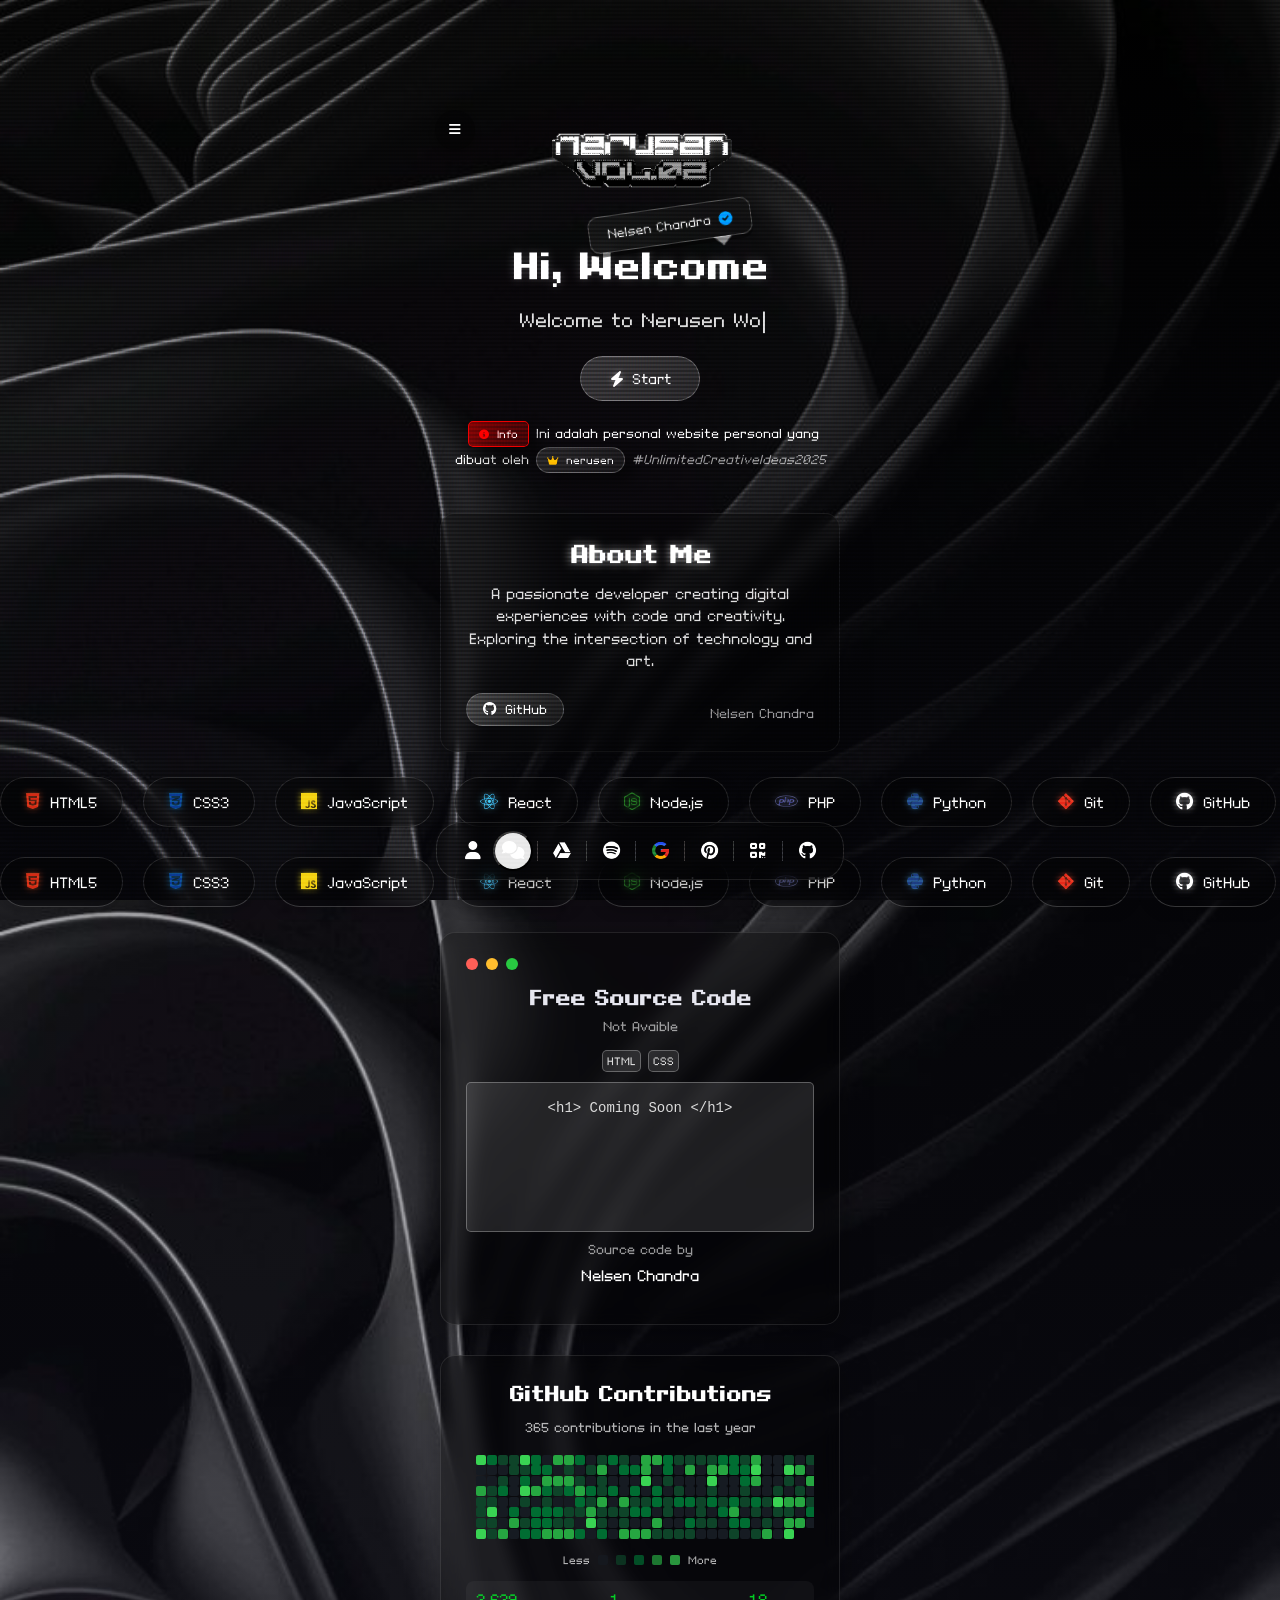
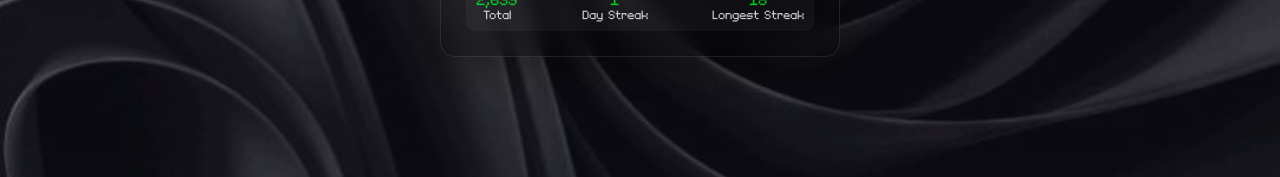
==== commit 0a86356d: "Update index.html" ====
--- a/index.html
+++ b/index.html
@@ -1872,5 +1872,6 @@
             }, 1500); // 1.5 seconds loading animation
         }
     </script>
+    <script src="assets/js/titleAnimation.js"></script>
 </body>
 </html>
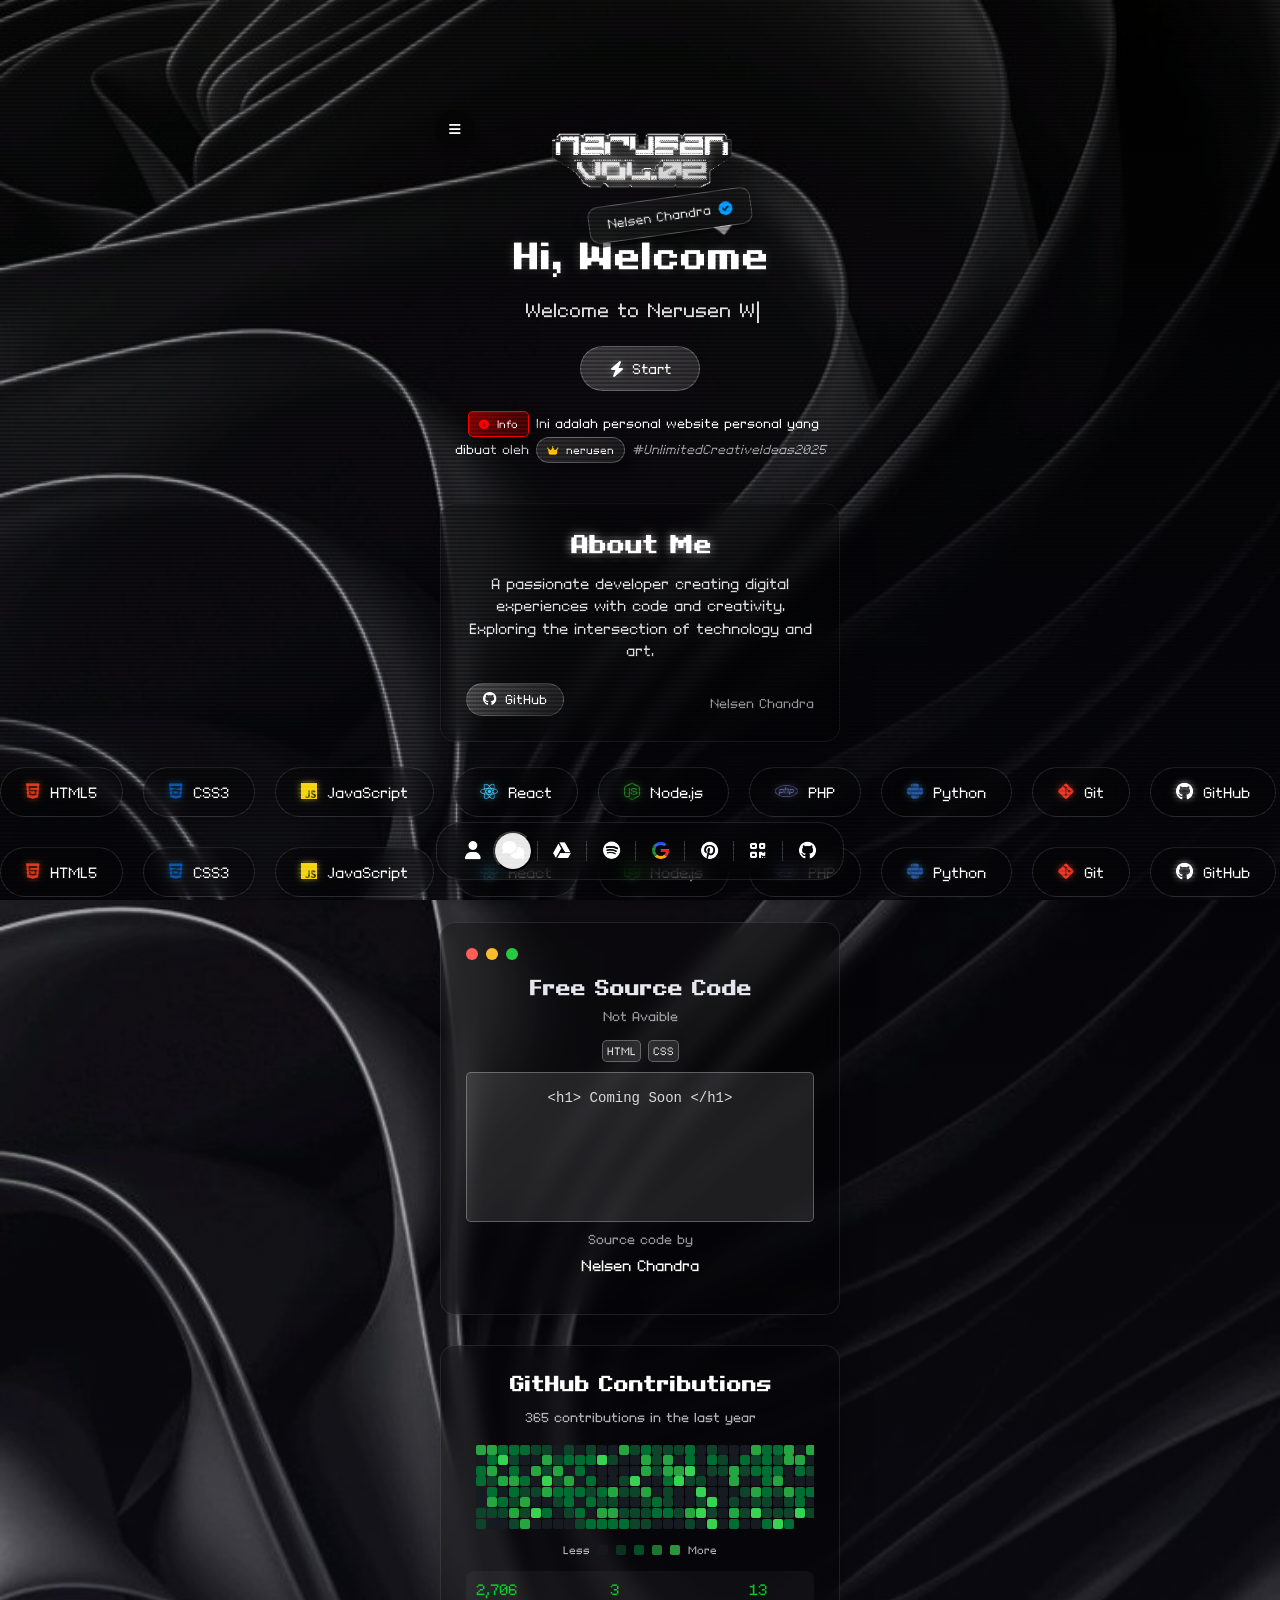
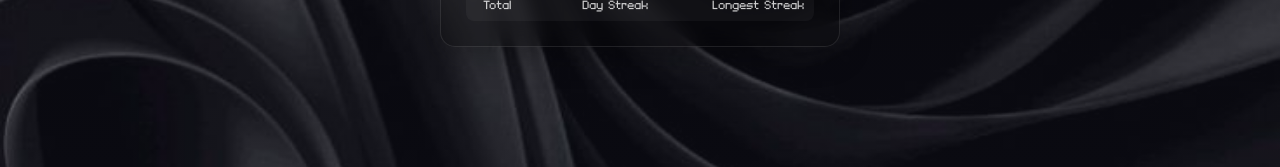
==== commit 76bf5011: "Update index.html" ====
--- a/index.html
+++ b/index.html
@@ -1702,6 +1702,12 @@
         </a>
     </nav>
 
+    <!-- Load CSS & JS -->
+    <link rel="stylesheet" href="assets/css/bot.css">
+    <link rel="stylesheet" href="home.html">
+    <script src="assets/js/bot.js"></script>
+    <script src="assets/js/auth.js"></script>
+
     <script>
         // Create audio element for click sound
         const clickSound = new Audio('click.mp3');
--- a/assets/css/bot.css
+++ b/assets/css/bot.css
@@ -0,0 +1,463 @@
+/* ===== BASE STYLES ===== */
+.ai-message {
+    max-width: 85%;
+    margin: 8px 0;
+    border-radius: 18px;
+    padding: 10px 15px;
+    animation: fadeIn 0.3s ease;
+    text-decoration: none;
+}
+
+/* QRIS Container Styles */
+.qris-container {
+    margin-top: 20px;
+    background: var(--button-bg);
+    backdrop-filter: var(--glass-blur);
+    -webkit-backdrop-filter: var(--glass-blur);
+    border-radius: 12px;
+    padding: none;
+    max-width: 280px;
+    overflow: hidden;
+    width: fit-content;
+    border: 1px solid var(--card-border);
+    box-sizing: border-box;
+}
+
+.qris-image-container {
+    background: var(--button-bg);
+    padding: 8px;
+    border-radius: 12px;
+    text-align: center;
+    margin-bottom: 15px;
+}
+
+.qris-image {
+    width: 220px;
+    height: 220px;
+    border-radius: 12px;
+    border: 1px solid var(--card-border);
+    filter: blur(8px);
+    overflow: hidden;
+    transition: filter 0.3s ease;
+    object-fit: cover;
+}
+
+.qris-image:hover {
+    filter: blur(0px);
+}
+
+.buttons-wrapper {
+    display: flex;
+    justify-content: space-between;
+    gap: 10px;
+}
+
+.buttons-wrapper .btn {
+    flex: 1;
+    font-family: 'codedexs', monospace;
+    font-weight: 600;
+    font-size: 14px;
+    height: 44px;
+    border-radius: 12px;
+    border: none;
+    cursor: pointer;
+    transition: all 0.3s ease;
+    box-shadow: 0 4px 0 rgba(0,0,0,0.2);
+}
+
+/* Change QRIS buttons style to match links button */
+.buttons-wrapper .btn {
+    background: var(--card-bg);
+    backdrop-filter: blur(10px);
+    -webkit-backdrop-filter: blur(10px);
+    border: 1px solid var(--card-border);
+    color: var(--text-color);
+    font-weight: 500;
+    text-align: center;
+    text-decoration: none;
+    display: flex;
+    align-items: center;
+    justify-content: center;
+    gap: 8px;
+    box-shadow: none;
+}
+
+.buttons-wrapper .btn:hover {
+    transform: scale(1.03);
+    color: #000;
+    border-color: #ffed89;
+    box-shadow: 0 0 15px rgba(192, 163, 0, 0.6);
+}
+
+.buttons-wrapper .btn i {
+    margin-right: 10px;
+    font-size: 18px;
+    transition: transform 0.3s ease;
+}
+
+.buttons-wrapper .btn:hover i {
+    transform: rotate(-10deg) scale(1.1);
+    color: #000;
+}
+
+.buttons-wrapper .btn-success {
+    background: var(--success);
+    color: #000;
+    text-shadow: 0 0 5px rgba(255, 255, 255, 0.5);
+    box-shadow: 0 0 15px var(--success), 0 4px 0 rgba(0,0,0,0.2);
+}
+
+.buttons-wrapper .btn-success:hover {
+    box-shadow: 0 0 20px var(--success), 0 4px 0 rgba(0,0,0,0.2);
+}
+
+.ai-message-bot {
+    background: var(--button-bg);
+            backdrop-filter: var(--glass-blur);
+            -webkit-backdrop-filter: var(--glass-blur);
+    align-self: flex-start;
+    margin-left: 10px;
+    border-bottom-left-radius: 2px;
+    border: 1px solid var(--button-border);
+    text-decoration: none;
+}
+
+.ai-message-user {
+    background: linear-gradient(155deg, rgba(43, 255, 0, 0.616), rgb(255, 255, 255,0.1));
+    color: #ffffff;
+    backdrop-filter: var(--glass-blur);
+            -webkit-backdrop-filter: var(--glass-blur);
+    align-self: flex-end;
+    margin-right: 10px;
+    border: 1px solid rgba(51, 255, 0, 0.774);
+    border-bottom-right-radius: 2px;
+}
+
+.ai-message-content {
+    word-wrap: break-word;
+    line-height: 1.4;
+}
+
+/* ===== TYPING INDICATOR ===== */
+.typing-indicator {
+    display: flex;
+    padding: 10px 0;
+    gap: 5px;
+}
+
+.typing-indicator span {
+    width: 8px;
+    height: 8px;
+    background-color: #ffffff;
+    border-radius: 50%;
+    opacity: 0.4;
+    animation: typingAnimation 1.4s infinite ease-in-out;
+}
+
+.typing-indicator span:nth-child(2) {
+    animation-delay: 0.2s;
+}
+
+.typing-indicator span:nth-child(3) {
+    animation-delay: 0.4s;
+}
+
+/* ===== IMAGE STYLES ===== */
+.bot-image {
+    max-width: 100%;
+    border-radius: 12px;
+    margin-top: 8px;
+    border: 1px solid rgba(255,255,255,0.1);
+    display: block;
+}
+
+.image-caption {
+    font-size: 12px;
+    opacity: 0.8;
+    margin-top: 5px;
+    text-align: center;
+}
+
+/* ===== MENU SYSTEM ===== */
+.ai-menu-container {
+    padding: 15px;
+    background: rgba(30, 30, 30, 0.7);
+    border-radius: 12px;
+    border: 1px solid rgba(255, 255, 255, 0.1);
+    margin: 10px 0;
+}
+
+.ai-menu-title {
+    font-size: 16px;
+    font-weight: bold;
+    margin-bottom: 12px;
+    color: #ffffff;
+    display: flex;
+    align-items: center;
+    gap: 8px;
+}
+
+.ai-menu-title i {
+    font-size: 14px;
+    color: #00ff88;
+}
+
+.ai-menu-grid {
+    display: grid;
+    grid-template-columns: repeat(2, 1fr);
+    gap: 10px;
+}
+
+.ai-menu-item {
+    padding: 12px;
+    background: rgba(255, 255, 255, 0.05);
+    border: 1px solid rgba(255, 255, 255, 0.329);
+    border-radius: 8px;
+    cursor: pointer;
+    transition: all 0.3s ease;
+    text-align: center;
+}
+
+.ai-menu-item:hover {
+    color: rgb(0, 0, 0);
+    background: rgb(255, 255, 255);
+    border-color: rgb(255, 255, 255);
+    transform: translateY(-2px);
+}
+
+.menu-text {
+    font-weight: bold;
+    font-size: 12px;
+}
+
+/* ===== CONTACT CARD ===== */
+.ai-contact-card {
+    background: rgba(30, 30, 30, 0.7);
+    border-radius: 12px;
+    padding: 15px;
+    text-align: center;
+}
+
+.ai-contact-profile {
+    width: 80px;
+    height: 80px;
+    border-radius: 50%;
+    object-fit: cover;
+    margin: 0 auto 10px;
+    border: 2px solid #ffffffbe;
+    filter: grayscale(100%)
+}
+
+.ai-contact-name {
+    font-weight: bold;
+    font-size: 16px;
+    margin-bottom: 5px;
+}
+
+.ai-contact-bio {
+    opacity: 0.8;
+    margin-bottom: 10px;
+    font-size: 14px;
+}
+
+.ai-contact-phone {
+    font-family: monospace;
+    margin-bottom: 15px;
+    font-size: 15px;
+}
+
+.ai-contact-buttons {
+    display: flex;
+    justify-content: center;
+    gap: 10px;
+}
+
+.ai-contact-btn {
+    padding: 8px 15px;
+    border-radius: 20px;
+    border: none;
+    cursor: pointer;
+    display: flex;
+    align-items: center;
+    gap: 5px;
+    font-weight: bold;
+    transition: all 0.3s ease;
+}
+
+.ai-contact-chat {
+    background: #ffffff;
+    color: rgb(0, 0, 0);
+}
+
+.ai-contact-copy {
+    background: rgba(255,255,255,0.1);
+    color: white;
+}
+
+/* ===== MOBILE RESPONSIVE ===== */
+@media (max-width: 480px) {
+    .ai-message {
+        max-width: 85%;
+        min-width: auto;
+    }
+    
+    .ai-message-user {
+        max-width: 80%;
+        min-width: auto;
+        padding: 6px 10px;
+        margin-right: 5px;
+    }
+    
+    .ai-message-bot {
+        max-width: 85%;
+        min-width: auto;
+        padding: 8px 12px;
+        margin-left: 5px;
+    }
+    
+    .ai-message-content {
+        padding: 8px 10px;
+        font-size: 14px;
+    }
+    
+    .bot-image {
+        max-width: 280px;
+        max-height: 280px;
+    }
+    
+    .ai-menu-grid {
+        grid-template-columns: 1fr;
+    }
+    
+    .ai-menu-item {
+        padding: 10px;
+        font-size: 13px;
+    }
+}
+
+/* ===== ANIMATIONS ===== */
+@keyframes fadeIn {
+    from { opacity: 0; transform: translateY(10px); }
+    to { opacity: 1; transform: translateY(0); }
+}
+
+@keyframes typingAnimation {
+    0%, 100% { opacity: 0.4; transform: translateY(0); }
+    50% { opacity: 1; transform: translateY(-3px); }
+}
+
+/* ===== PROFILE PIC FLOATING ANIMATION ===== */
+.profile-pic {
+    width: 200px;
+    height: 100px;
+    margin-top: 20px;
+    object-fit: cover;
+    margin-bottom: 10px;
+    border: 0px solid var(--text-color);
+    transition: transform 0.3s ease, backdrop-filter 0.2s ease;
+    animation: float 3s ease-in-out infinite;
+}
+
+.profile-pic:hover {
+    transform: scale(1.1);
+    -webkit-transform: scale(1.1);
+}
+
+@keyframes float {
+    0%, 100% {
+        transform: translateY(0);
+    }
+    50% {
+        transform: translateY(-15px);
+    }
+}
+
+@keyframes float-pet {
+    0%, 100% {
+        transform: translateY(0);
+    }
+    50% {
+        transform: translateY(-10px);
+    }
+}
+
+.pet-image {
+    animation: float-pet 4s ease-in-out infinite;
+    transition: filter 0.3s ease;
+}
+
+.pet-container:hover .pet-image {
+    filter:
+        invert(100%) 
+        sepia(200%) 
+        hue-rotate(220deg) 
+        brightness(1.6) 
+        contrast(1.3) 
+        saturate(1.9)
+        drop-shadow(0 0 8px rgba(151, 106, 255, 0.8))
+        drop-shadow(0 0 15px rgba(255, 154, 239, 0.7))
+        drop-shadow(0 0 25px rgba(147, 52, 255, 0.9));
+}
+
+/* ===== QRIS VIEW BUTTON STYLES ===== */
+.qris-container {
+    position: relative;
+    display: inline-block;
+    max-width: 300px;
+    width: 100%;
+}
+
+.qris-container .qris-image {
+    display: block;
+    width: 100%;
+    height: auto;
+    max-width: 100%;
+}
+
+.view-qris-btn {
+    font-family: 'codedexs', monospace;
+    position: absolute;
+    top: 50%;
+    left: 50%;
+    transform: translate(-50%, -50%);
+    background: var(--card-bg);
+    color: white;
+    border: none;
+    padding: 12px 24px;
+    border-radius: 30px;
+    font-size: 12px;
+    font-weight: bold;
+    cursor: pointer;
+    transition: all 0.3s ease;
+    box-shadow: 0 4px 15px rgba(0, 0, 0, 0.3);
+    z-index: 10;
+    white-space: nowrap;
+    min-width: 100px;
+}
+
+.view-qris-btn:hover {
+    background: var(--card-bg);
+    transform: translate(-50%, -50%) scale(1.1);
+    box-shadow: 0 6px 20px rgba(0, 0, 0, 0.4);
+}
+
+.view-qris-btn i {
+    margin-right: 5px;
+}
+
+/* ===== MOBILE RESPONSIVE FOR QRIS BUTTON ===== */
+@media (max-width: 480px) {
+    
+    .view-qris-btn {
+        font-size: 11px;
+        min-width: 90px;
+    }
+}
+
+@media (max-width: 320px) {
+    .view-qris-btn {
+        font-size: 10px;
+        padding: 8px 16px;
+        min-width: 80px;
+    }
+}
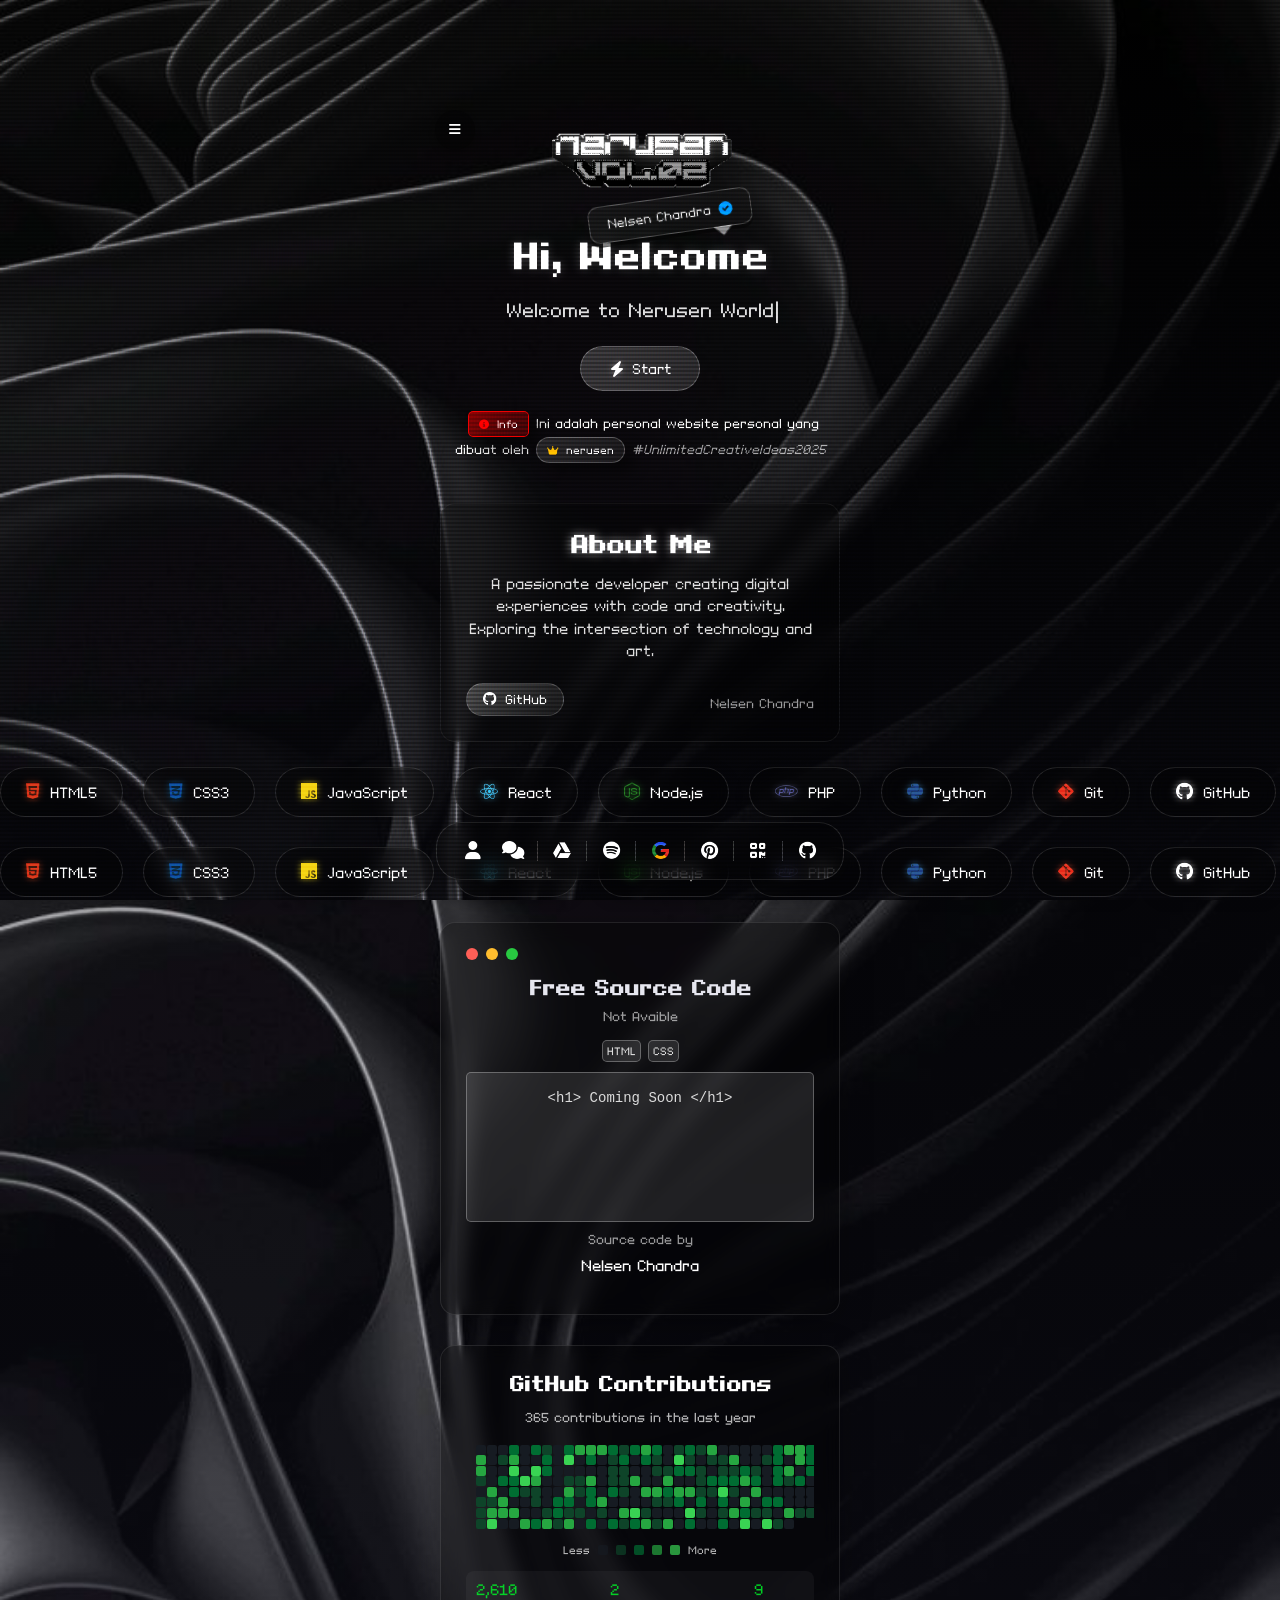
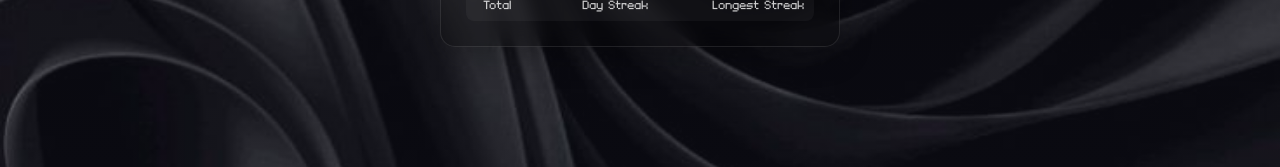
==== commit d4c3dd40: "Update index.html" ====
--- a/index.html
+++ b/index.html
@@ -1673,9 +1673,9 @@
         <a href="login.html" class="nav-item" title="Login">
             <i class="fas fa-user"></i>
         </a>
-        <button id="aiButton" class="nav-item" title="AI Chat" aria-label="AI Chat">
+        <a id="aiButton" class="nav-item" title="AI Chat" aria-label="AI Chat">
             <i class="fas fa-comments"></i>
-        </button>
+        </a>
         <div class="nav-divider"></div>
         <a href="https://drive.google.com/drive/folders/1--_tvxRn7lTVFvLeLikJVa1tDk2oyWfH" class="nav-item" title="Drive">
             <i class="fab fa-google-drive"></i>
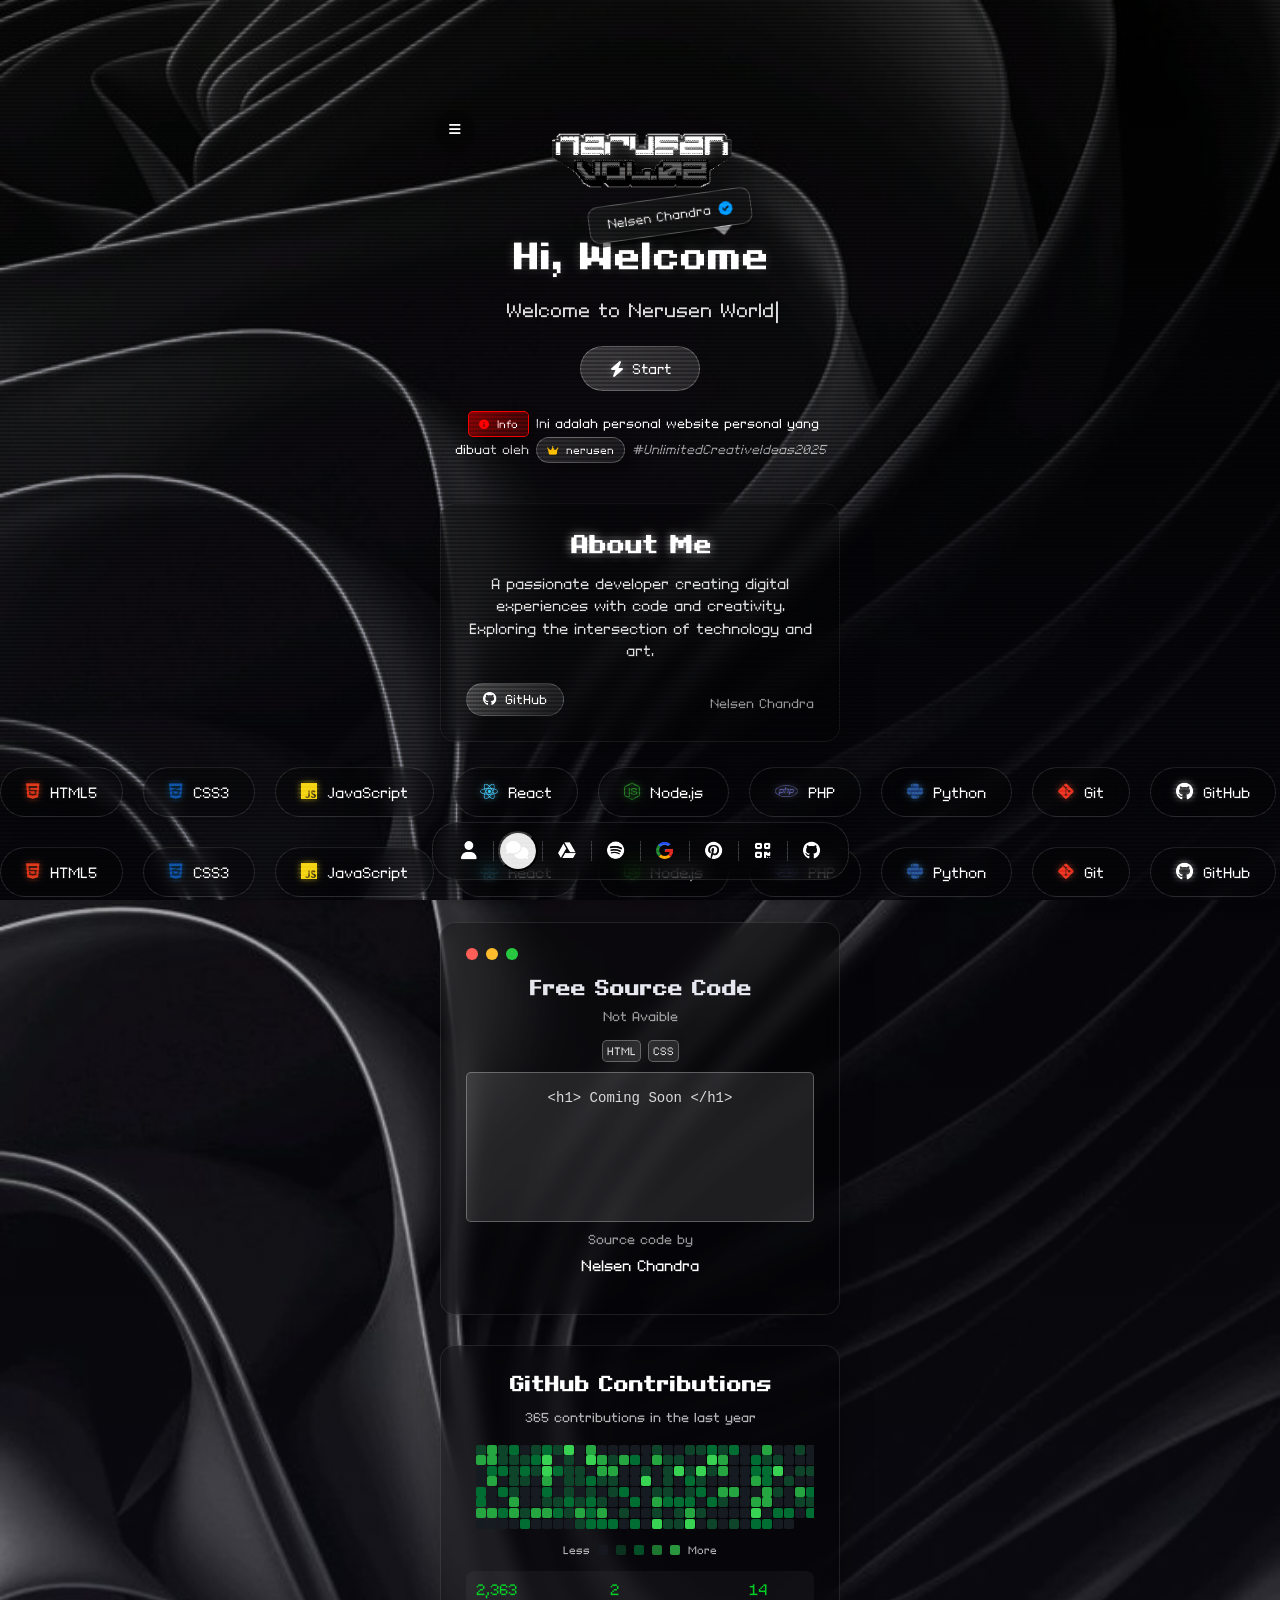
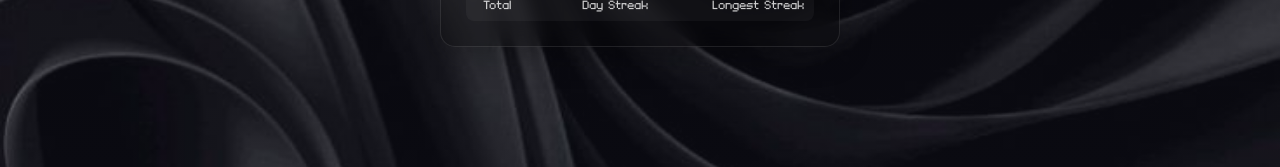
==== commit 7830a7ec: "Update index.html" ====
--- a/index.html
+++ b/index.html
@@ -1673,9 +1673,10 @@
         <a href="login.html" class="nav-item" title="Login">
             <i class="fas fa-user"></i>
         </a>
-        <a id="aiButton" class="nav-item" title="AI Chat" aria-label="AI Chat">
+        <div class="nav-divider"></div>
+        <button id="aiButton" class="nav-item" title="AI Chat" aria-label="AI Chat">
             <i class="fas fa-comments"></i>
-        </a>
+        </button>
         <div class="nav-divider"></div>
         <a href="https://drive.google.com/drive/folders/1--_tvxRn7lTVFvLeLikJVa1tDk2oyWfH" class="nav-item" title="Drive">
             <i class="fab fa-google-drive"></i>
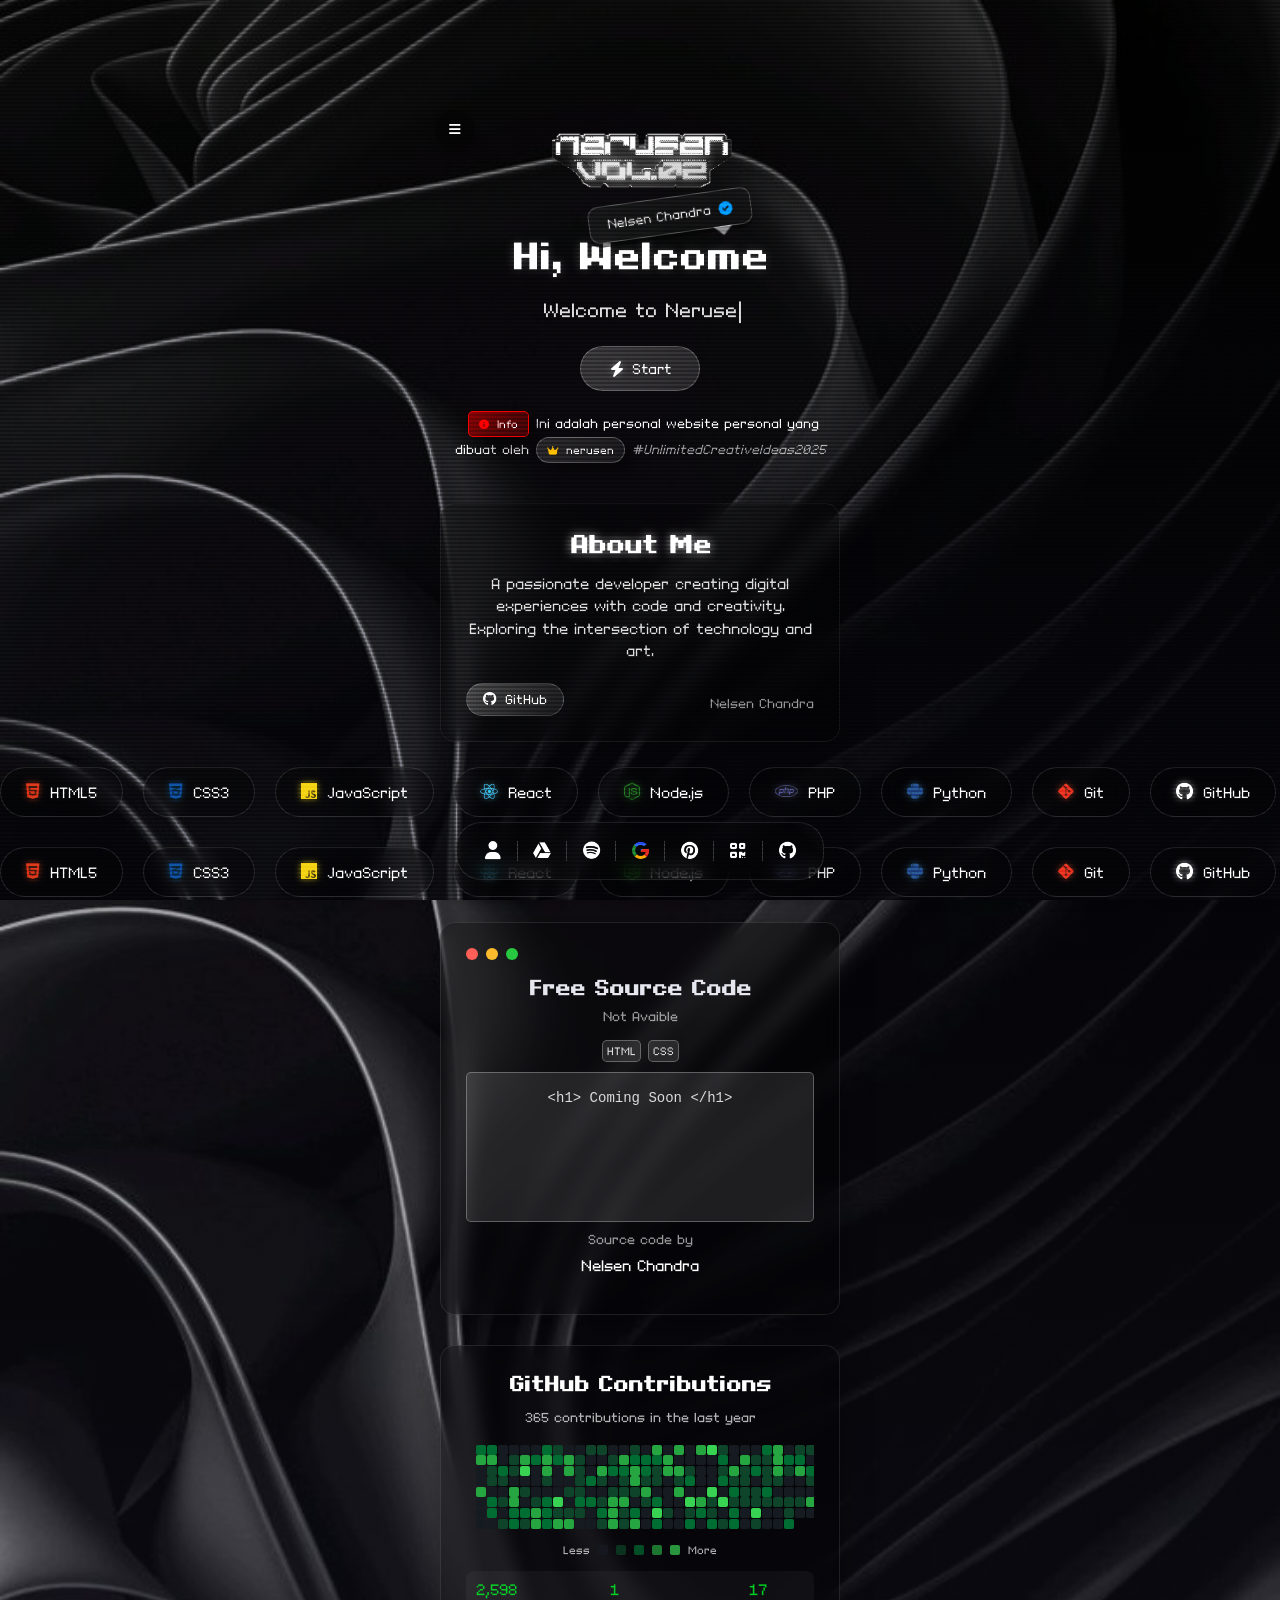
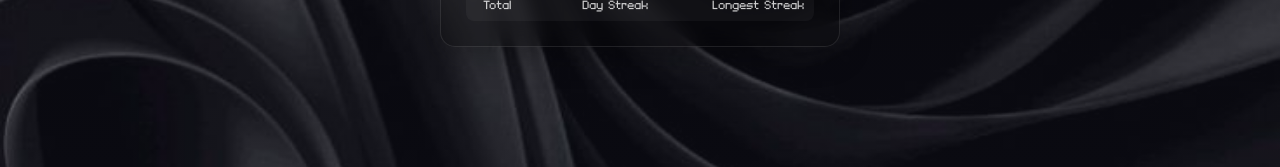
==== commit a7817586: "Update index.html" ====
--- a/index.html
+++ b/index.html
@@ -1674,10 +1674,6 @@
             <i class="fas fa-user"></i>
         </a>
         <div class="nav-divider"></div>
-        <button id="aiButton" class="nav-item" title="AI Chat" aria-label="AI Chat">
-            <i class="fas fa-comments"></i>
-        </button>
-        <div class="nav-divider"></div>
         <a href="https://drive.google.com/drive/folders/1--_tvxRn7lTVFvLeLikJVa1tDk2oyWfH" class="nav-item" title="Drive">
             <i class="fab fa-google-drive"></i>
         </a>
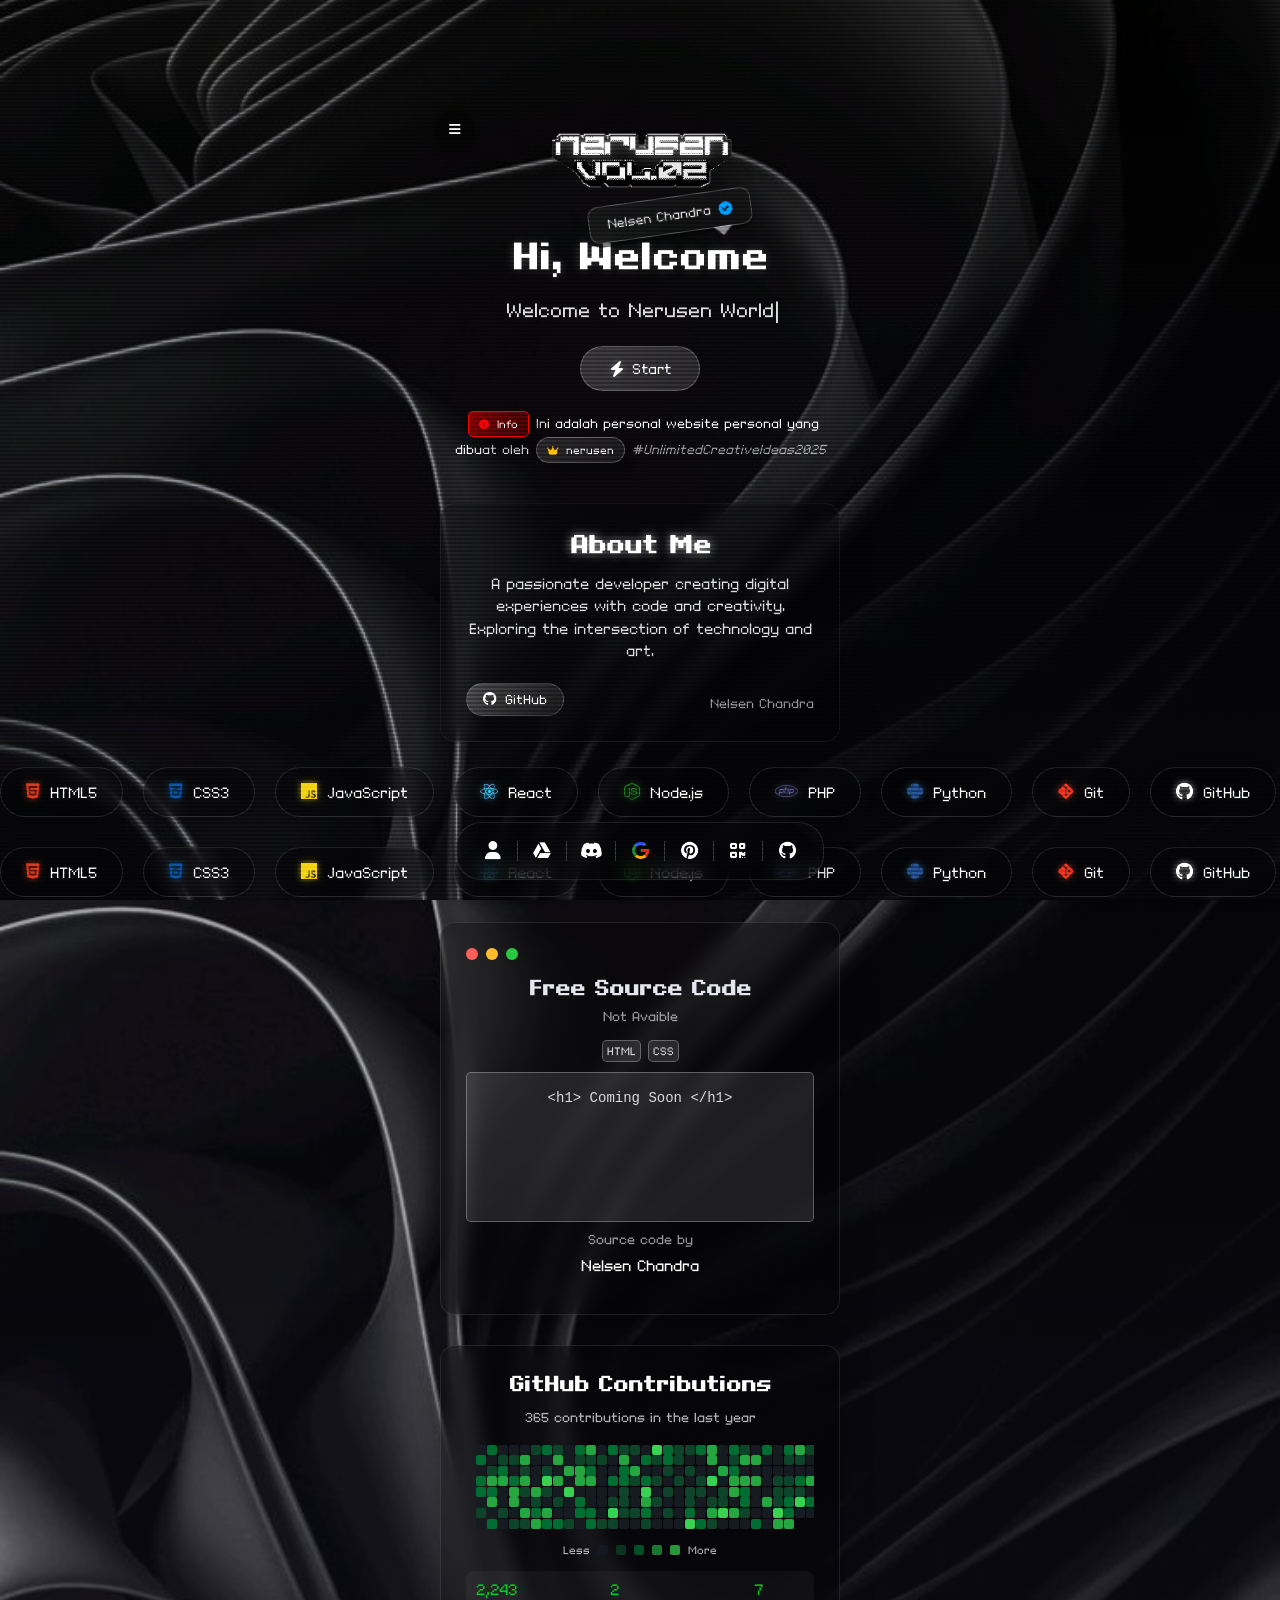
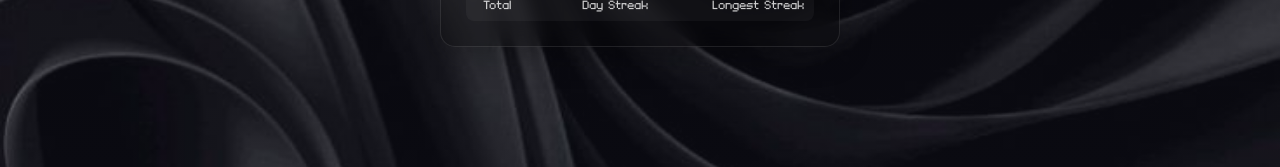
==== commit c6894562: "Update index.html" ====
--- a/index.html
+++ b/index.html
@@ -1679,7 +1679,7 @@
         </a>
         <div class="nav-divider"></div>
         <a href="https://discord.gg/nerusen" class="nav-item" title="Spotify" target="_blank">
-            <i class="fab fa-spotify"></i>
+            <i class="fab fa-discord"></i>
         </a>
         <div class="nav-divider"></div>
         <a href="https://google.com" class="nav-item" title="Google" target="_blank">
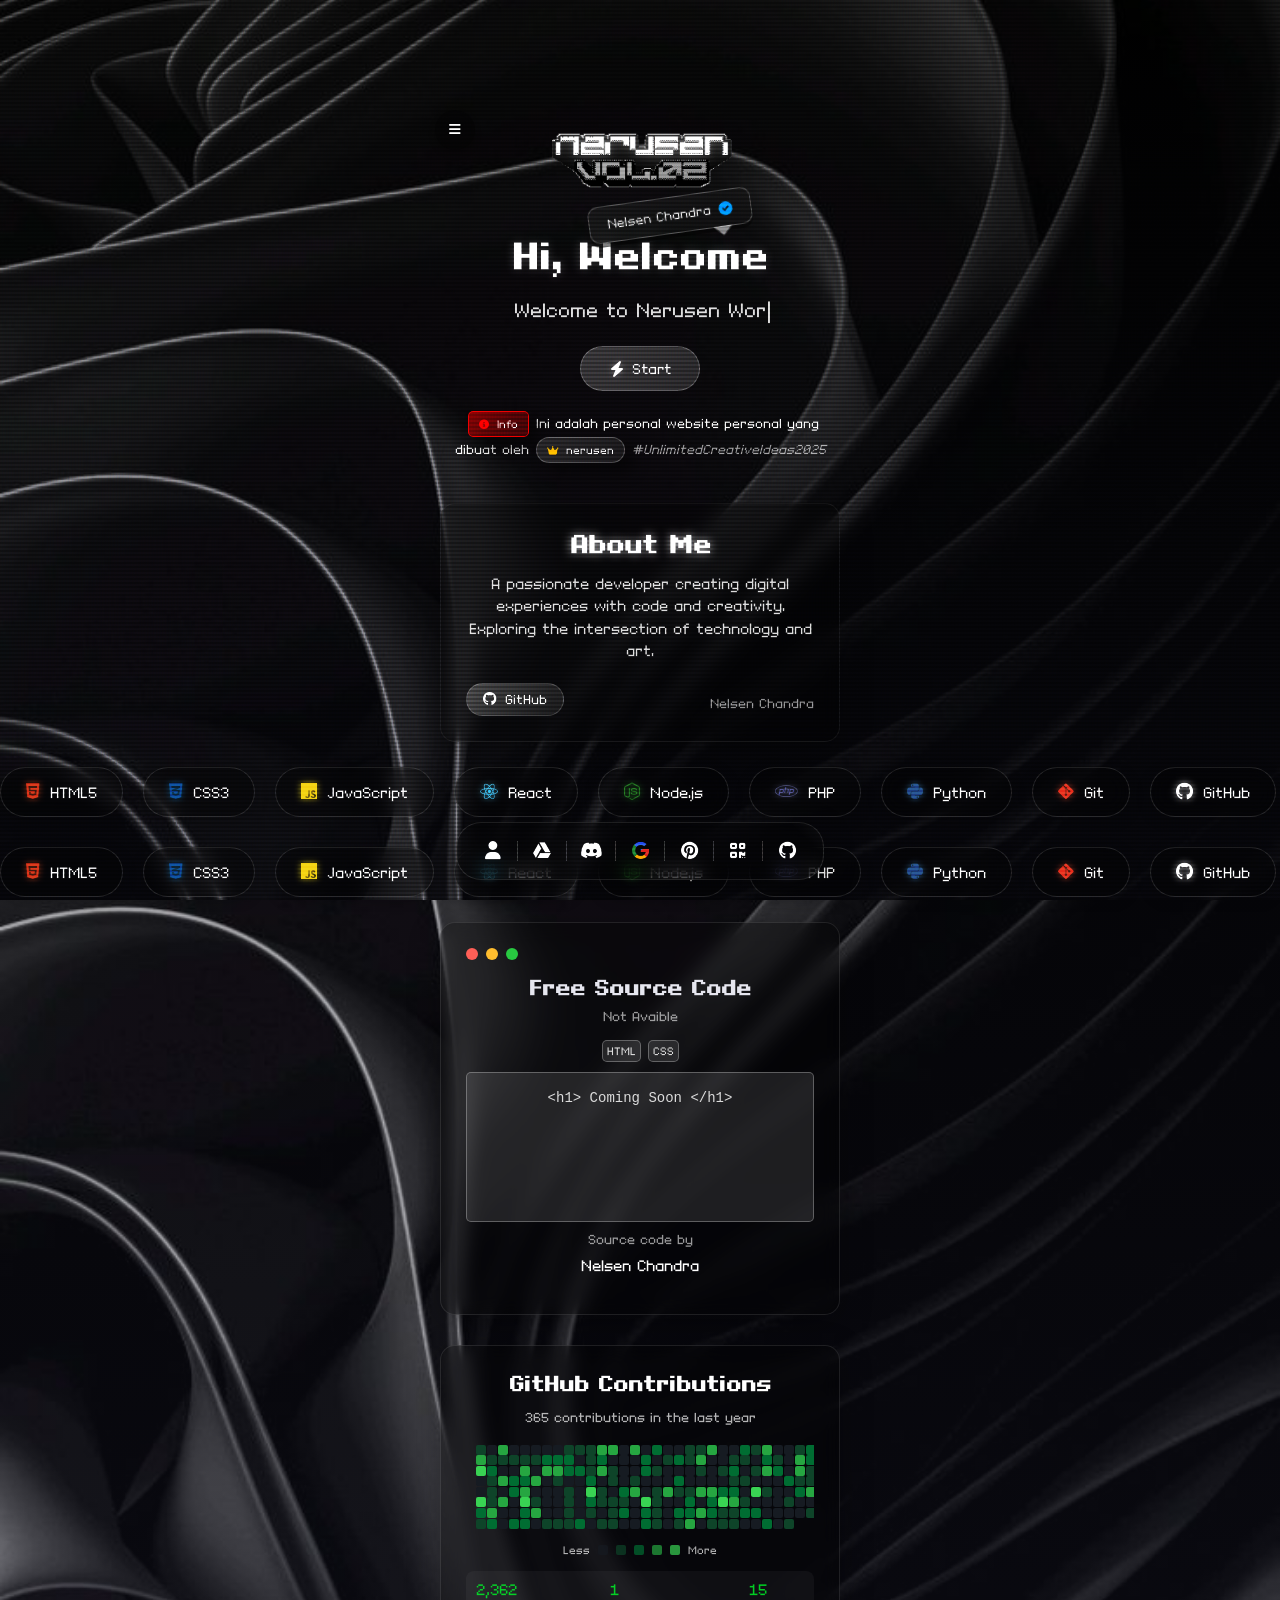
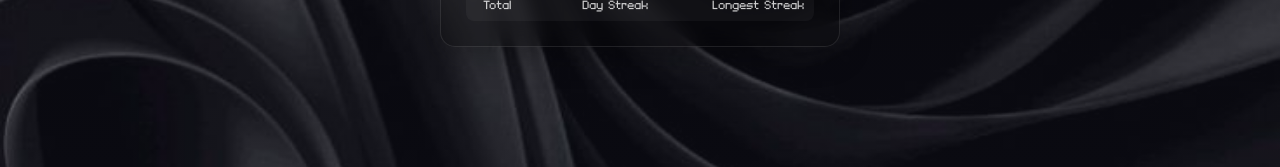
==== commit d5d9c874: "Update index.html" ====
--- a/index.html
+++ b/index.html
@@ -245,9 +245,9 @@
         }
         
         .profile-pic:hover {
-            transform: scale(1.1);
+            transform: scale(1.2);
             filter: none;
-            -webkit-transform: scale(1.1);
+            -webkit-transform: scale(1.2);
         }
 
         .title-wrapper {
